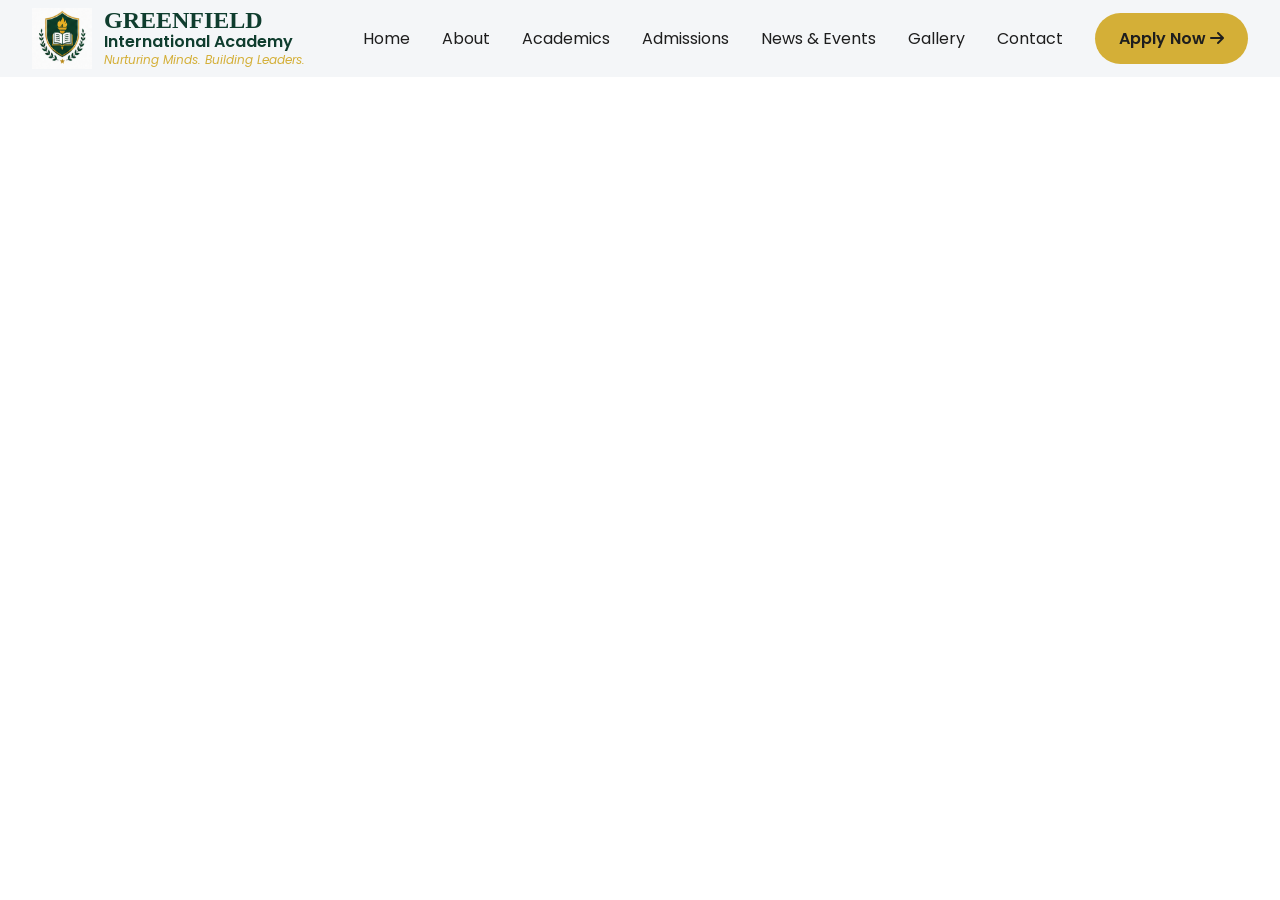
==== about.html @ 5a7e2fc7 "created reusable header" ====
<!DOCTYPE html>
<html lang="en">
<head>
    <meta charset="UTF-8">
    <meta name="viewport" content="width=device-width, initial-scale=1.0">

    <!--FONT LINK-->

    <link rel="preconnect" href="https://fonts.googleapis.com">
    <link rel="preconnect" href="https://fonts.gstatic.com" crossorigin>
    <link href="https://fonts.googleapis.com/css2?family=Playfair:ital,opsz,wght@0,5..1200,300..900;1,5..1200,300..900&display=swap" rel="stylesheet">

    <link rel="preconnect" href="https://fonts.googleapis.com">
    <link rel="preconnect" href="https://fonts.gstatic.com" crossorigin>
    <link href="https://fonts.googleapis.com/css2?family=Poppins:ital,wght@0,100;0,200;0,300;0,400;0,500;0,600;0,700;0,800;0,900;1,100;1,200;1,300;1,400;1,500;1,600;1,700;1,800;1,900&display=swap" rel="stylesheet">

    <!--ICONS LINK-->
    <link rel="stylesheet" href="https://cdnjs.cloudflare.com/ajax/libs/font-awesome/6.7.2/css/all.min.css">

    <!--PAGE LINKS-->
    <link rel="stylesheet" href="/css/style.css">

    <link rel="stylesheet" href="/css/header.css">

    <link rel="stylesheet" href="/css/hero.css">
    
    <link rel="stylesheet" href="/css/values.css">

    <link rel="stylesheet" href="/css/about.css">

    <link rel="stylesheet" href="/css/choose.css">

    <link rel="stylesheet" href="/css/academic.css">

    <link rel="stylesheet" href="/css/news.css">

    <link rel="stylesheet" href="/css/admission.css">

    <link rel="stylesheet" href="/css/footer.css">

    <link rel="stylesheet" href="/css/responsive.css">

    

    <!-- FAVICON LINK -->

    <link rel="shortcut icon" href="/assets/logos/school-logo.png" type="image/x-icon">

    <title>About | Greenfield Academy</title>
</head>
<body>
    <div class="header-container"></div>


    <script type="module" src="/js/ui.js"></script>
</body>
</html>
---- css/style.css ----
*{
    margin: 0;
    padding: 0;
    box-sizing: border-box;
}

:root {
    /* Brand Colors */
    --primary-color: #0F3D2E;
    --accent-color: #D4AF37;
    --accent-hover: #B8902F;

    /* Text Colors */
    --text-color: #1E1E1E;
    --text-secondary: #6B7280;

    /* Backgrounds */
    --background-color: #FFFFFF;
    --light-background: #F4F6F8;

    /* Typography */
    --font-heading: "Playfair Display", serif;
    --font-body: "Poppins", sans-serif;

    /* Layout */
    --container-width: 1200px;

    /* Spacing */
    --section-padding: 5rem;
}

body{
    font-family: var(--font-body);
    background-color:var(--background-color);
    color:var(--text-color);
    overflow-x: hidden;
}

.container {
    width: min(92%, 1200px);
    margin-inline: auto;
}

.container-wide {
    width: min(95%, 1400px);
    margin-inline: auto;
}

.container-narrow {
    width: min(90%, 900px);
    margin-inline: auto;
}

ul{
    list-style:none;
}

a{
    text-decoration:none;
    color:inherit;
}

img{
    display:block;
    max-width:100%;
}

.overlay{
    opacity: 1;
    transition: .3s;
    visibility: none;
}

.cta-btn{
    background-color: var(--accent-color);
    border: none;
    border-radius: 999px;
    padding: .8rem 1.5rem;
    font-size: 1rem;
    font-weight: 600;
    align-self: center;
    display: inline-block;
    cursor: pointer;
}

.cta-btn:hover{
    background-color: var(--accent-hover);
}

.cta-btn:active{
    transform: scale(.95);
}
---- css/header.css ----
header{
    position: sticky;
    top: 0;
    z-index: 300;
    background-color: var(--light-background);
}

.header-container{
    position: sticky;
    top: 0;
    z-index: 300;
}

.header{
    display: flex;
    align-items: center;
    color: var(--text-color);
    padding: .5rem 0;
}

.branding-container{
    display: flex;
    flex-grow: 1;
    gap: clamp(.5rem, 4vw, .75rem);

}

.brand-name{
    font-family: var(--font-heading);
    font-size: clamp(1.2rem, 4vw, 1.5rem);
    font-weight: 700;
    line-height: 1;
    color: var(--primary-color)
    
}

.academy-text{
    font-family: var(--font-body);
    font-size: clamp(.95rem, 2vw, 1rem);
    font-weight: 600;
    line-height: 1.2;
    color: var(--primary-color)
}

.motto{
    font-size: clamp(.65rem, 2vw, .75rem);
    font-weight: 400;
    font-style: italic;
    color: var(--accent-color)
}

.logo{
    width: 60px;
    height: auto;
}

.hamburger-menu{
    display: flex;
    gap: 2rem;
    align-items: center;
}

.nav-items{
    display: flex;
    flex-grow: 1;
    gap: 2rem;

    li{
        text-align: center;
        font-size: 1rem;
    }

    li a{
        position: relative;
        border: none;
        transition: .3s ease;
    }

    li a::after{
        content: '';
        position: absolute;
        left: 0;
        bottom: -5px;
        width: 100%;
        height: 3px;
        background-color: var(--accent-color);
        transform: scaleX(0);
        transform-origin: left;
        transition: .3s ease;

    }

    li a:hover{
        font-weight: 700;
    }

    li a:hover::after{
        transform: scaleX(1);
        
    }

}


.action-container{
    flex-grow: 1;
    display: flex;
    justify-content: flex-end;
}

.hamburger{
    display: none;
}
---- css/hero.css ----
.hero{
    background: linear-gradient(to right, rgba(0,0,0,.65) 0%,rgba(0, 0, 0, 0) 60% ),
 url(/assets/images/ChatGPT\ Image\ Jul\ 31\,\ 2026\,\ 09_29_46\ PM.png);
    background-position: center;
    background-size: cover;
    min-height: calc(100dvh - 5rem);
    display: flex;
    position: relative;
    
}

.badge{
    display: inline-block;
    background-color: var(--primary-color);
    color: white;
    border-radius: 999px;
    padding: .8rem 1.2rem;
    font-weight: 700;
    font-size: clamp(.5rem, 2vw, .8rem);
    margin-bottom: 2rem;
}

.hero-wrapper{
    display: flex;
    align-items: center;
}

.hero-container{
    max-width: 500px;
    width: 100%;
}

.hero-heading{
    font-size: clamp(1.5rem, 4vw, 2.5rem);
    line-height: 1.15;
    font-weight: 800;
    color: var(--accent-color)
}

.supporting-text{
    font-size: clamp(1rem, 4vw, 1.2rem);
    color: white;
}

.hero-btn-container{
    min-height: 100px;
    display: flex;
    justify-content: flex-start;
    align-items: center;
    margin-top: 2rem;
    gap: clamp(2rem, 4vw, 4rem);
    
}
---- css/values.css ----
.core-values{
    background: #f8f9fa;
}

.values-container{
  display: flex;
  flex-direction: column;
  padding-block: 4rem;
}

.core-values-text-wrapper{
  display: flex;
  flex-direction: column;
  align-items: center;
  text-align: center;
  
  
}

.core-values-heading{
    font-size: clamp(.8rem, 4vw, 2rem)
}

.core-values-text{
    font-size: clamp(.5rem, 4vw, 1rem)
}

.value-grid{
  display: grid;
  grid-template-columns: repeat(auto-fill, minmax(280px, 1fr));
  gap: 2rem;
}

.card{
  display: flex;
  flex-direction: column;
  align-items: center;
  font-size: 1rem;
  padding: 2rem 0;
  gap: .8rem;

  h3{
    color: var(--primary-color);
  }

  p{
    text-align: center;
  }
}

.core-icon{
    color: var(--primary-color);
    font-size: 2rem;
}
---- css/about.css ----
.about-section{
    padding-block: 4rem;
}

.about-wrapper{
    display: grid;
    grid-template-columns: repeat(auto-fit, minmax(300px, 1fr));
    gap: 2rem;
}

.school-building-img{
    border-radius: 1rem;
}

.about-content{
    display: flex;
    flex-direction: column;
    gap: 1rem;

    h1{
        font-size: clamp(1.2rem, 2vw, 1.5rem);
    }

    h2{
        font-size: clamp(1rem, 2vw, 1.2rem);
    }

    p{
        font-size: clamp(.95rem, 2vw,  1rem)
    }
}


.school-features{

    font-size: clamp(.5rem, 4vw,  1rem);
    display: flex;
    flex-direction: column;
    gap: 1rem;

    li{
        display: list-item;

    }

    li::before{
            content: '\f00c';
            font-family: "Font Awesome 6 Free";
            font-weight: 900;
            margin-right: .5rem;
            color: var(--accent-color);
        }

    
}


.about-footer{
    display: flex;
    justify-content: center;
    margin-top: 1rem;
}
---- css/choose.css ----
.why-choose-section{
    padding-block: 4rem;
    background:#f8faf8;
}

.choose-section-wrapper{
    display: flex;
    flex-direction: column;
    align-items: center;
    gap: 1rem;
}

.choose-section-heading{
    display: flex;
    flex-direction: column;
    align-items: center;

    h2{
        font-size: clamp(1.5rem, 3vw, 2.5rem);
    }

    p{
        font-size: clamp(.9rem, 3vw, 1.5rem);
    }


}

.choose-section-content{
    display: grid;
    grid-template-columns: repeat(auto-fit, minmax(300px, 1fr));
}


.student-img-container{
    display: flex;
    align-items: center;
    justify-content: center;
}

.lab-img{
    border-radius: 1rem;
}

.features-list-container{
    display: flex;
    flex-direction: column;
    gap: 1rem;
}

.features{
    border-bottom: 1px solid #e5e5e5;
    padding-block: 1.5rem;
    display: flex;
    align-items: center;
    gap: 1rem;

    i{
        font-size: 2rem;
    }

}

.feature-content{
    display: flex;
    flex-direction: column;
    gap: 1rem;
}
---- css/academic.css ----
.academic-section{
    padding-block: 4rem;
}

.academic-wrapper{
    display: flex;
    flex-direction: column;
    gap: 2rem;
    align-items: center;
}

.academic-heading{
    display: flex;
    flex-direction: column;
    align-items: center;
    gap: .75rem;
}

.horizontal-card{
    display: flex;
    border: 1px solid var(--primary-color);
    border-radius: 1rem;
    box-shadow: 0 12px 30px rgba(15, 93, 58, 0.123);
    transition: .3s ease-in-out
}

.horizontal-card:nth-child(odd) .horizontal-card-text{
    order: 2
}

.horizontal-card:nth-child(odd) .horizontal-card-img{
    order: 1
}

.horizontal-card:hover{
    transform: translateY(-5px);

    box-shadow:0 18px 40px rgba(0, 0, 0, 0.205);
}

.horizontal-card-text{

    padding: 1rem;
    display: flex;
    flex-direction: column;
    gap: 1rem;


    h3{
        font-size: clamp(1.2rem, 3vw, 2rem)
    }

    p{
        font-size: clamp(.85rem, 2vw, 1.2rem);
    }
}


.horizontal-card-img{
    min-height:320px;
}

.academic-img{
    width:100%;
    height:100%;
    object-fit:cover;
    border-radius: 1rem;
}

.academic-content{
    display: flex;
    flex-direction: column;
    gap: 2rem;
}
---- css/news.css ----
.news-section{
    padding-block: 4rem;
}

.news-wrapper{
    display: flex;
    flex-direction: column;
    gap: 2.5rem;

    footer{
        display: flex;
        justify-content: center;
    }

    footer i{
        transition:.3s ease-in-out;
    }

    footer:hover i{
        transform:translateX(5px);
    }
}

.news-content{
    display: grid;
    grid-template-columns: repeat(auto-fit, minmax(300px, 1fr));
    gap: 1rem;
}

.news-card{
    display: flex;
    flex-direction: column;
    gap: 1.5rem;
    
}

.news-card-content{

    display: flex;
    flex-direction: column;
    flex: 1;
    gap: .8rem;
    color: var(--primary-color);

    
    footer{
        padding: 0 1rem;
    }
}


.news-body{

    padding: 0 1rem;
    color: var(--primary-color);
    display: flex;
    flex-direction: column;
    gap: .8rem;
    flex: 1;

    h3{
        font-size: 1rem;
        font-family: var(--font-heading);
    }

    hr{
        width: 3rem;
        border-color: var(--accent-color);
        outline: none;
    }

    p{
        font-size: .85rem;
    }

}

.event{
    font-size: .75rem;
    font-weight: 600;
    letter-spacing: .08em;
    text-transform: uppercase;
}

.news-img-container{

    position: relative;
    aspect-ratio: 16/10;
    overflow: hidden;
    border-radius: 1;

    img{
        width:100%;
        height:100%;
        object-fit:cover;
        border-radius: 1rem;
        transition: .4s ease-in-out;
    }

    img:hover{
        transform: scale(1.05)
    }
}


.date{
    background-color: var(--primary-color);
    position: absolute;
    bottom: .75rem;
    left: .5rem;
    color: white;
    border-radius: 10px;
    padding: 0.5rem 0;
    max-width: 60px;
    width: 100%;
    display: flex;
    flex-direction: column;
    align-items: center;
    border: 1.5px solid var(--accent-color);

    h5{
        font-size: 1.5rem;
        font-family: var(--font-heading);
        font-weight: 900;
    }

    p{
        font-size: .8rem;
        font-weight: 400;
    }

}

.news-heading{
    display: flex;
    flex-direction: column;
    align-items: center;
    gap: 1rem;

    p{
        max-width: 600px;
        text-align: center;
    }
}

.card-btn{
    display: inline-flex;
    align-items: center;
    gap: .4rem;
    transition: .3s ease-in-out;
}

.card-btn i{
    transition:.3s;
}

.news-card:hover .card-btn i{
    transform:translateX(5px);
}
---- css/admission.css ----
.admission-section{
    padding-block: 4rem;
    background: linear-gradient(
90deg,
rgba(15,93,58,.92) 0%,
rgba(15,93,58,.75) 40%,
rgba(15,93,58,.2) 70%,
rgba(15,93,58,0) 100%
), url(/assets/images/admission-background-image.png);
    background-position: center;
    background-size: cover;
    min-height: 75vh;
    display: flex;
    align-items: center;

}


.admission-main{

    display: flex;
    flex-direction: column;
    gap: 1rem;
    color: white;

    h1{
        font-size: clamp(2rem, 4vw, 4rem);
        max-width:12ch;
    }

    h2{
        font-size: clamp(1rem, 2vw, 1.3rem);
    }

    h3{
        color: var(--accent-color);

        i{
            color: var(--accent-color);
        }
    }

    p{
        font-size: clamp(.8rem, 2vw, 1rem);
        line-height:1.7;
    }

}

.admission-line{
    width: 220px;
    border: 1px solid var(--accent-color);
}

.title-line{
    width: 50px;
    border: 1px solid var(--accent-color);
}

.admission-content{
    display: flex;
    flex-direction: column;
    max-width: 580px;
    width: 100%;
    gap: 2rem;
}

.admission-footer{
    display: flex;
    gap: 1rem;
}

.admission-cta-btn{
    background-color: var(--accent-color);
    padding: 1rem clamp(.8rem, 2vw, 2rem);
    border: 1px solid var(--accent-color);
    font-weight: 800;
    transition: .3s ease-in-out;
}

.admission-cta-btn:hover{
    background-color: var(--accent-hover);
}

.admission-cta-btn:active{
    transform: scale(.9) translateY(2px);
}

.clear{
    background:rgba(255,255,255,.08);
backdrop-filter:blur(4px);
    color: white;
}
---- css/footer.css ----
.footer-grid{
    display: grid;
    grid-template-columns: repeat(auto-fit, minmax(250px, 1fr));
    gap: 3rem;

    img{
        width: 60px;
    }

    h3{
    
        color:var(--accent-color);
    }

    ul{
    display:flex;
    flex-direction:column;
    gap:1rem;
    }

}

.footer-grid a{
    display: inline-block;
    transition:.3s;

}

.footer-grid a:hover{

    color:var(--accent-color);

    padding-left:.4rem;

}

.brand-logo-footer{
    display: flex;
    align-items: center;
    gap: 1rem;

    div{
        p{
            font-size: .8rem;
        }
    }
}

.footer-contact li{
    display:flex;
    align-items:flex-start;
    gap:.8rem;
}

.home-footer{
    padding-block: 7rem;
    background:#083b2a;

    color:white;
}

.footer-wrapper{
    display: flex;
    flex-direction: column;
    gap: 2rem;
}

.socials{
    display: flex;
    justify-content: center;
    
}

.socials a{
    color:white;
    transition:.3s;
}

.socials a:hover{

    transform:translateY(-4px);

    color:var(--accent-color);

}

.socials-container{
    display: flex;
    justify-content: center;
    font-size: 1.5rem;
    gap: 2rem;
    flex-wrap: wrap;
}

.copyright{
    border-top: 1px solid (255,255,255,.15);
    padding: 2rem;
}
---- css/responsive.css ----
/* ==================
         TABLET
 ========================*/


 @media (max-width: 1243px){


    .hamburger{
    background: none;
    border: none;
    padding: 1rem;
    display: flex;
    flex-direction: column;
    gap: .5rem;
    cursor: pointer;
    position: fixed;
    right: 10px;
    top: 5px;
    z-index: 400;
    

        span{
            width: 30px;
            height: 3px;
            background-color: black;
            border-radius: 999px;
            transition: transform .3s ease-in-out, opacity .3s ease-in-out;
            
        }

    }

    .hamburger.active .second {
        opacity: 0;
    }

    .hamburger.active .first {
        transform: translateY(11px) rotate(45deg) ;
    }
    .hamburger.active .third {
        transform: translateY(-11px) rotate(-45deg) ;
    }



    .hamburger-menu{
        background-color: var(--light-background);
        display: flex;
        flex-direction: column;
        align-items: center;
        position: fixed;
        top: 4rem;
        right: 0;
        min-width: 200px;
        min-height: calc(100dvh - 4rem);
        padding-block: 3rem;
        transform: translateX(20rem);
        transition: .3s ease-in-out;
    }

    .hamburger-menu.active{
        transform: translateX(0);
    }

    .nav-items{
        display: flex;
        flex-direction: column;
    }


    .overlay.active{
    opacity: 1;
    visibility: visible;
    position: fixed;
    background-color: rgba(0, 0, 0, 0.507);
    inset: 0;
    z-index: 100;
    
    }

    body.active{
        overflow-y: hidden;
    }

    

 }
 


 /* ==================
         MOBILE
 ========================*/

 @media (max-width: 767px){
 
    .logo{
        width: 50px;
    }

    .hamburger{
        right: 20px;
    }
    
    /*=================
       HERO SECTION
    ====================*/
    
    .hero{
      background: linear-gradient(to right, rgba(0,0,0,.6),rgba(0, 0, 0, .6)),
 url(/assets/images/ChatGPT\ Image\ Jul\ 31\,\ 2026\,\ 09_29_46\ PM.png);
      background-position: center;
      background-size: cover;
    }

    
    
    
    
 }


  @media (max-width: 600px){

    .horizontal-card{
        display: grid;
        grid-template-columns: 1fr;
    }

    .horizontal-card:nth-child(even) .horizontal-card-text{
        order: 2
    }

    .horizontal-card:nth-child(even) .horizontal-card-img{
        order: 1
    }
        
  }
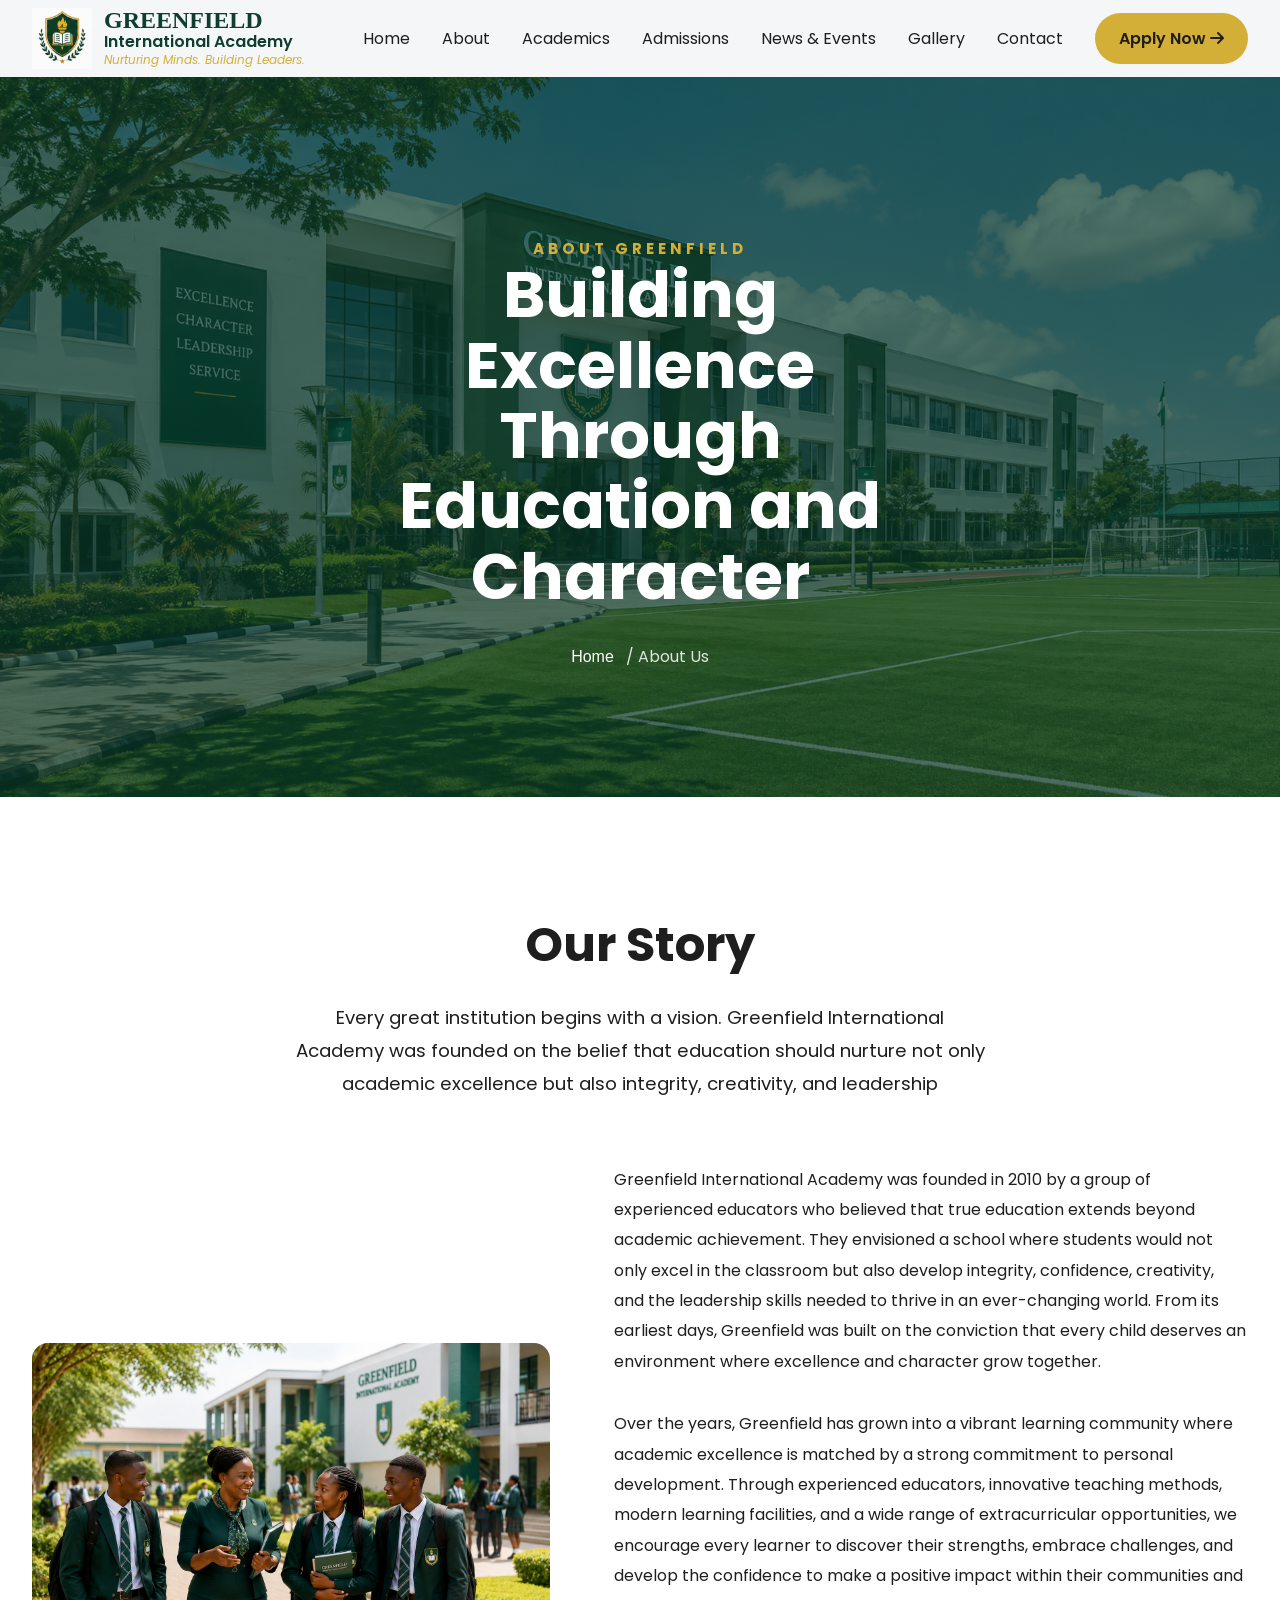
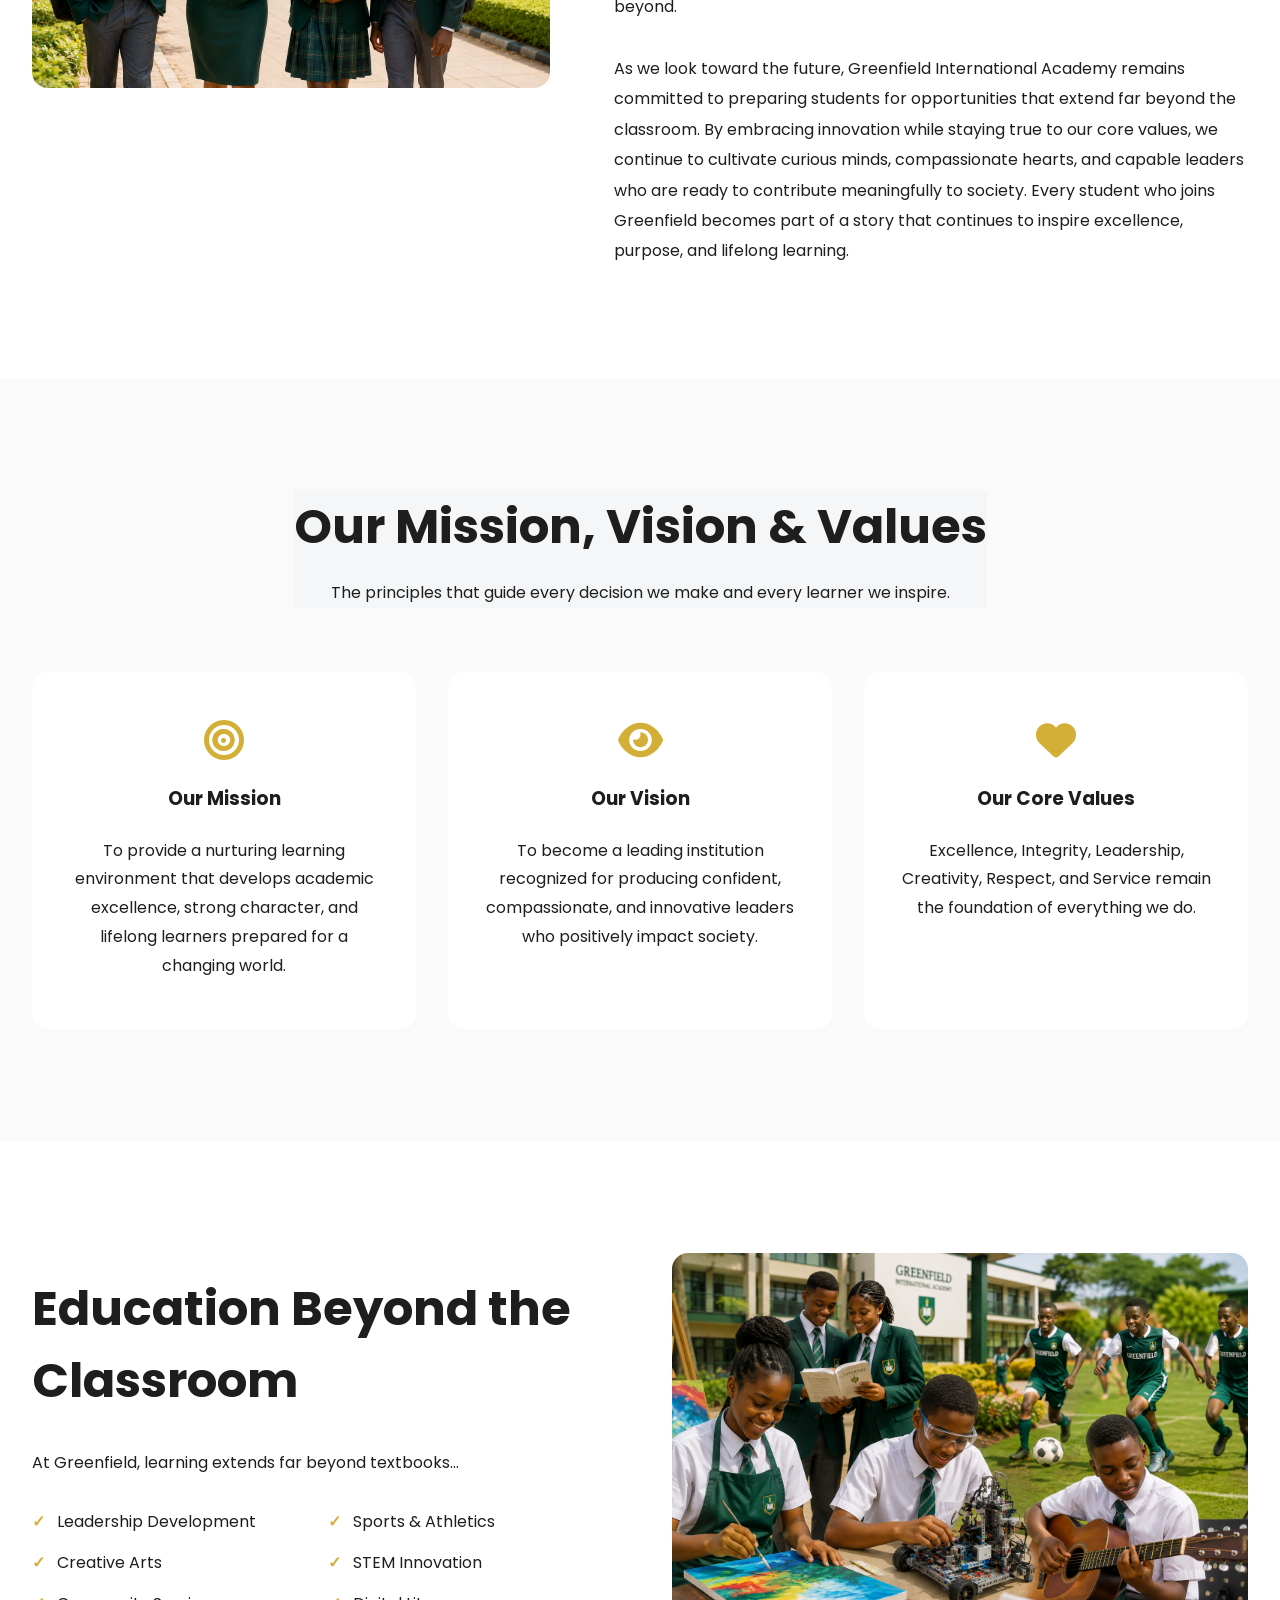
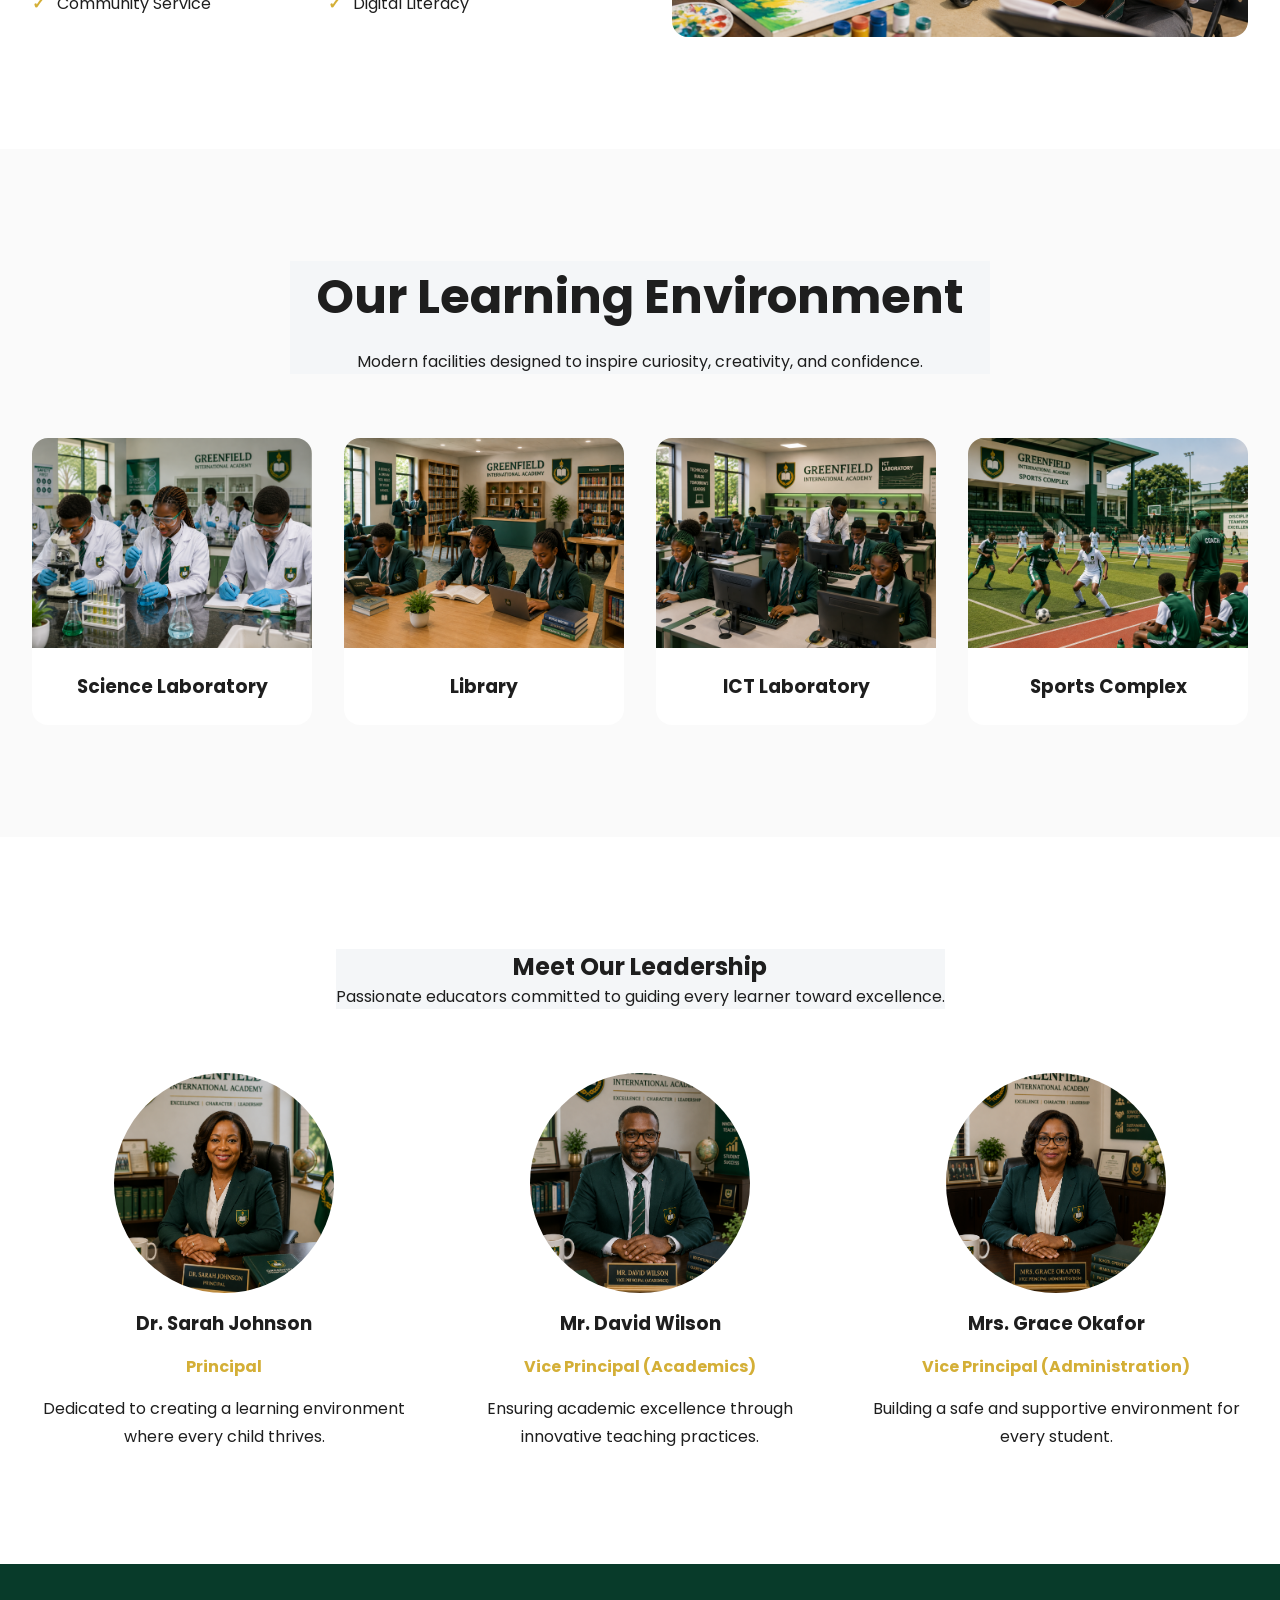
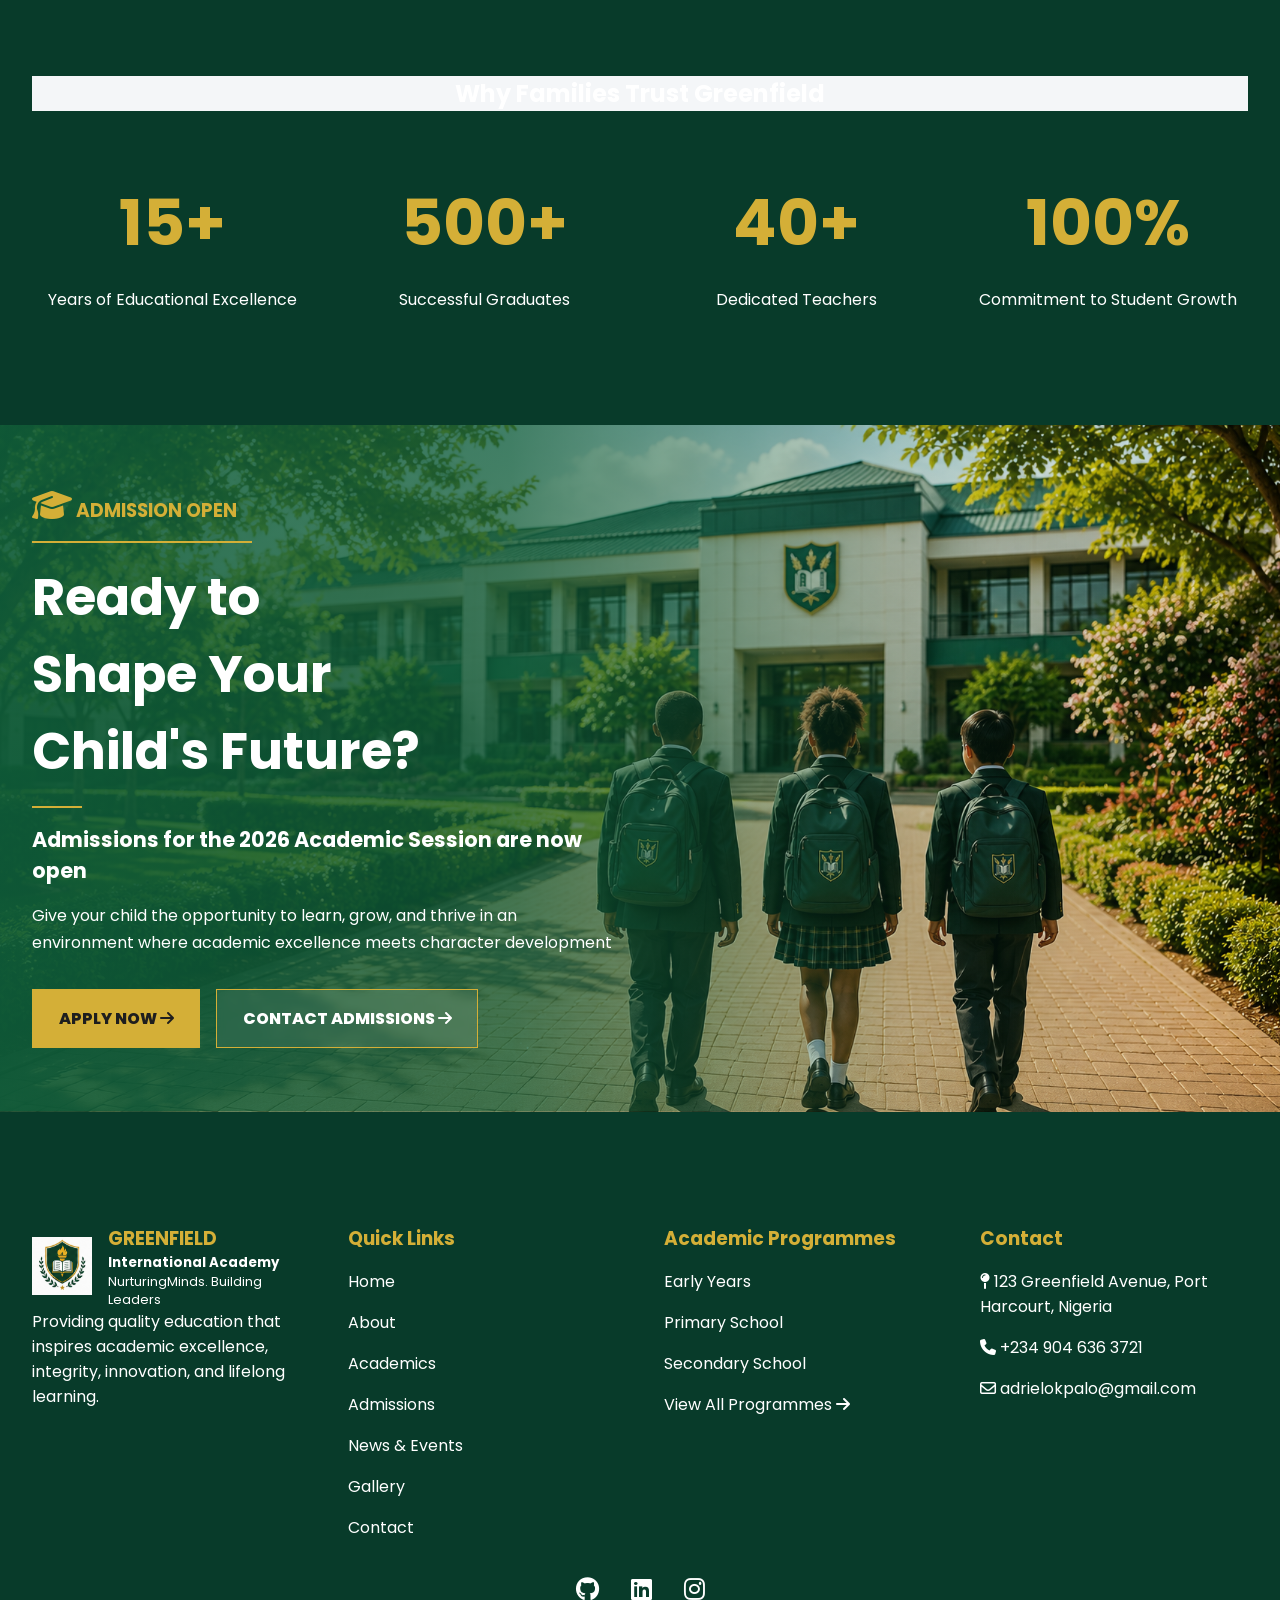
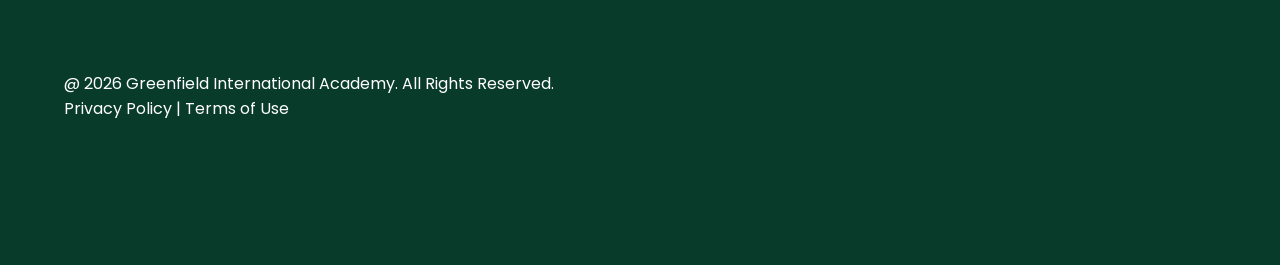
==== commit d8a2dc59: "completed the about page" ====
--- a/about.html
+++ b/about.html
@@ -51,6 +51,471 @@
 <body>
     <div class="header-container"></div>
 
+    <main>
+
+        <section class="page-title">
+
+            <div class="container-narrow">
+
+                <div class="page-title-content">
+
+                    <h2>
+                        ABOUT GREENFIELD
+                    </h2>
+
+                    <h1>
+                        Building Excellence Through Education and Character
+                    </h1>
+
+                    <div class="home-about">
+
+                        <a href="index.html">
+                            Home
+                        </a>
+
+                        <p>/ About Us</p>
+
+                    </div>
+                    
+                </div>
+
+            </div>
+
+
+        </section>
+
+        <section class="our-story-section">
+
+            <div class="container-wide">
+
+                <article class="about-story-wrapper">
+
+                    <section class="about-story-header">
+
+                        <h2>Our Story</h2>
+
+                        <p>
+                            Every great institution begins with a vision. Greenfield International Academy was founded on the belief that education should nurture not only academic excellence but also integrity, creativity, and leadership
+                        </p>
+
+                    </section>
+
+                    <section class="about-story-body">
+
+                        <article class="our-story-img-container">
+
+                            <img src="/assets/images/our-story-section.png" alt="students-walking-and-talking-with-their-teacher">
+
+                        </article>
+                        
+
+                        <article class="our-story-text-container">
+
+                            <p>
+                                Greenfield International Academy was founded in 2010 by a group of experienced educators who believed that true education extends beyond academic achievement. They envisioned a school where students would not only excel in the classroom but also develop integrity, confidence, creativity, and the leadership skills needed to thrive in an ever-changing world. From its earliest days, Greenfield was built on the conviction that every child deserves an environment where excellence and character grow together.
+                            </p>
+
+                            <p>
+                                Over the years, Greenfield has grown into a vibrant learning community where academic excellence is matched by a strong commitment to personal development. Through experienced educators, innovative teaching methods, modern learning facilities, and a wide range of extracurricular opportunities, we encourage every learner to discover their strengths, embrace challenges, and develop the confidence to make a positive impact within their communities and beyond.
+                            </p>
+
+                            <p>
+                                As we look toward the future, Greenfield International Academy remains committed to preparing students for opportunities that extend far beyond the classroom. By embracing innovation while staying true to our core values, we continue to cultivate curious minds, compassionate hearts, and capable leaders who are ready to contribute meaningfully to society. Every student who joins Greenfield becomes part of a story that continues to inspire excellence, purpose, and lifelong learning.
+                            </p>
+
+                        </article>
+
+                    </section>
+
+
+
+                </article>
+
+            </div>
+
+        </section>
+
+        <section class="mission-section">
+
+            <div class="container-wide">
+
+                <article class="mission-wrapper">
+
+                    <header class="mission-header">
+
+                        <h2>
+                            Our Mission, Vision & Values
+                        </h2>
+
+                        <p>
+                            The principles that guide every decision we make and every learner we inspire.
+                        </p>
+
+                    </header>
+
+                    <div class="mission-grid">
+
+                        <article class="mission-card">
+
+                            <i class="fa-solid fa-bullseye"></i>
+
+                            <h3>
+                                Our Mission
+                            </h3>
+
+                            <p>
+                                To provide a nurturing learning environment that develops academic excellence, strong character, and lifelong learners prepared for a changing world.
+                            </p>
+
+                        </article>
+
+                        <article class="mission-card">
+
+                            <i class="fa-solid fa-eye"></i>
+
+                            <h3>
+                                Our Vision
+                            </h3>
+
+                            <p>
+                                To become a leading institution recognized for producing confident, compassionate, and innovative leaders who positively impact society.
+                            </p>
+
+                        </article>
+
+                        <article class="mission-card">
+
+                            <i class="fa-solid fa-heart"></i>
+
+                            <h3>
+                                Our Core Values
+                            </h3>
+
+                            <p>
+                                Excellence, Integrity, Leadership, Creativity, Respect, and Service remain the foundation of everything we do.
+                            </p>
+
+                        </article>
+
+                    </div>
+
+                </article>
+
+            </div>
+
+        </section>
+
+        <section class="education-section">
+
+            <div class="container-wide">
+
+                <article class="education-wrapper">
+
+                    <div class="education-content">
+
+                        <h2>
+                            Education Beyond the Classroom
+                        </h2>
+
+                        <p>
+                            At Greenfield, learning extends far beyond textbooks...
+                        </p>
+
+                        <ul>
+
+                            <li>Leadership Development</li>
+
+                            <li>Sports & Athletics</li>
+
+                            <li>Creative Arts</li>
+
+                            <li>STEM Innovation</li>
+
+                            <li>Community Service</li>
+
+                            <li>Digital Literacy</li>
+
+                        </ul>
+
+                    </div>
+
+                    <div class="education-image">
+
+                        <img src="/assets/images/education-beyond-classroom.png"
+                            alt="students participating in extracurricular activities">
+
+                    </div>
+
+                </article>
+
+            </div>
+
+        </section>
+
+        <section class="facilities-section">
+
+            <div class="container-wide">
+
+                <header class="facilities-header">
+
+                    <h2>
+                        Our Learning Environment
+                    </h2>
+
+                    <p>
+                        Modern facilities designed to inspire curiosity, creativity, and confidence.
+                    </p>
+
+                </header>
+
+                <div class="facilities-grid">
+
+                    <article>
+
+                        <img src="/assets/images/science-lab.png" alt="Science laboratory">
+
+                        <h3>Science Laboratory</h3>
+
+                    </article>
+
+                    <article>
+
+                        <img src="/assets/images/library.png" alt="Library">
+
+                        <h3>Library</h3>
+
+                    </article>
+
+                    <article>
+
+                        <img src="/assets/images/ict-lab.png" alt="ICT Laboratory">
+
+                        <h3>ICT Laboratory</h3>
+
+                    </article>
+
+                    <article>
+
+                        <img src="/assets/images/sports.png" alt="Sports Complex">
+
+                        <h3>Sports Complex</h3>
+
+                    </article>
+
+                </div>
+
+            </div>
+
+        </section>
+
+        <section class="leadership-section">
+
+            <div class="container-wide">
+
+                <article class="leadership-wrapper">
+
+                    <header>
+
+                        <h2>
+                            Meet Our Leadership
+                        </h2>
+
+                        <p>
+                            Passionate educators committed to guiding every learner toward excellence.
+                        </p>
+
+                    </header>
+
+                    <div class="leadership-grid">
+
+                        <article class="leader-card">
+
+                            <img src="/assets/images/principal.png"
+                                alt="School Principal">
+
+                            <h3>
+                                Dr. Sarah Johnson
+                            </h3>
+
+                            <h4>
+                                Principal
+                            </h4>
+
+                            <p>
+                                Dedicated to creating a learning environment where every child thrives.
+                            </p>
+
+                        </article>
+
+                        <article class="leader-card">
+
+                            <img src="/assets/images/vp-academics.png"
+                                alt="Vice Principal Academics">
+
+                            <h3>
+                                Mr. David Wilson
+                            </h3>
+
+                            <h4>
+                                Vice Principal (Academics)
+                            </h4>
+
+                            <p>
+                                Ensuring academic excellence through innovative teaching practices.
+                            </p>
+
+                        </article>
+
+                        <article class="leader-card">
+
+                            <img src="/assets/images/vp-admin.png"
+                                alt="Vice Principal Administration">
+
+                            <h3>
+                                Mrs. Grace Okafor
+                            </h3>
+
+                            <h4>
+                                Vice Principal (Administration)
+                            </h4>
+
+                            <p>
+                                Building a safe and supportive environment for every student.
+                            </p>
+
+                        </article>
+
+                    </div>
+
+                </article>
+
+            </div>
+
+        </section>
+
+        <section class="trust-section">
+
+            <div class="container-wide">
+
+                <article class="trust-wrapper">
+
+                    <header>
+
+                        <h2>
+                            Why Families Trust Greenfield
+                        </h2>
+
+                    </header>
+
+                    <div class="trust-grid">
+
+                        <article>
+
+                            <h3>15+</h3>
+
+                            <p>Years of Educational Excellence</p>
+
+                        </article>
+
+                        <article>
+
+                            <h3>500+</h3>
+
+                            <p>Successful Graduates</p>
+
+                        </article>
+
+                        <article>
+
+                            <h3>40+</h3>
+
+                            <p>Dedicated Teachers</p>
+
+                        </article>
+
+                        <article>
+
+                            <h3>100%</h3>
+
+                            <p>Commitment to Student Growth</p>
+
+                        </article>
+
+                    </div>
+
+                </article>
+
+            </div>
+
+        </section>
+
+        <section class="admission-section">
+
+
+            <div class="container-wide">
+
+                <div class="admission-wrapper">
+                    
+                    <article class="admission-content">
+                        
+                        <main class="admission-main">
+
+                            <h3>
+
+                                <i class="fa-solid fa-graduation-cap core-icon"></i>
+                                ADMISSION OPEN
+
+                            </h3>
+
+                            <hr class="admission-line">
+
+                            <h1>
+
+                                Ready to Shape Your Child's Future?
+
+                            </h1>
+
+                            <hr class="title-line">
+
+                            <h2>
+                                Admissions for the 2026 Academic Session are now open
+                            </h2>
+
+                            <p>
+                                Give your child the opportunity to learn, grow, and thrive in an environment where academic excellence meets character development
+                            </p>
+
+                        </main>
+
+                        <footer class="admission-footer">
+
+                            <a href="#" class="admission-cta-btn">
+                                APPLY NOW
+                                <i class="fa-solid fa-arrow-right"></i>
+                            </a>
+
+                            <a href="#" class="admission-cta-btn clear">
+                                CONTACT ADMISSIONS
+                                <i class="fa-solid fa-arrow-right"></i>
+                            </a>
+
+                        </footer>
+
+                    </article>
+
+
+                     
+                </div>
+
+            </div>
+
+         </section>
+
+
+    </main>
+
+
+    <footer class="page-footer"></footer>
 
     <script type="module" src="/js/ui.js"></script>
 </body>
--- a/css/about.css
+++ b/css/about.css
@@ -1,3 +1,8 @@
+/* =====================
+    HOME PAGE DESIGN 
+===========================*/
+
+
 .about-section{
     padding-block: 4rem;
 }
@@ -59,4 +64,425 @@
     display: flex;
     justify-content: center;
     margin-top: 1rem;
+}
+
+
+
+/* ====================
+    ABOUT PAGE DESIGN
+   ==================== */
+
+    .page-title{
+        padding-block: 10rem 8rem;
+        background: linear-gradient(
+        rgba(8, 59, 42, .70),
+        rgba(8, 59, 42, .70)
+    ), url("/assets/images/about-hero.png");
+        background-position: center;
+        background-size: cover;
+        position:relative;
+
+        isolation:isolate;
+    }
+
+   .page-title-content{
+    display: flex;
+    flex-direction: column;
+    align-items: center;
+    text-align: center;
+    max-width: 700px;
+    margin-inline: auto;
+    color: white;
+
+        h1{
+
+            font-size:clamp(2.5rem,6vw,4rem);
+
+            line-height:1.1;
+
+            max-width:12ch;
+
+        }
+
+        h2{
+            font-size:.95rem;
+
+            letter-spacing:.25rem;
+
+            text-transform:uppercase;
+
+            color:var(--accent-color);
+        }
+   }
+
+
+   .home-about{
+        display:flex;
+
+        gap:.75rem;
+
+        align-items:center;
+
+        margin-top:2rem;
+
+        p{
+            color:rgba(255,255,255,.85);
+        }
+
+        a{
+
+            color:white;
+
+            font-weight:500;
+
+        }
+
+   }
+
+
+/* ======================
+    OUR STORY SECTION
+============================*/
+
+   .our-story-section{
+    padding-block: 7rem;
+}
+
+.about-story-wrapper{
+    display: flex;
+    flex-direction: column;
+    gap: 4rem;
+}
+
+/* ---------- Header ---------- */
+
+.about-story-header{
+    max-width: 700px;
+    margin-inline: auto;
+    text-align: center;
+
+    display: flex;
+    flex-direction: column;
+    gap: 1.25rem;
+}
+
+.about-story-header h2{
+    font-size: clamp(2rem, 4vw, 3rem);
+}
+
+.about-story-header p{
+    font-size: 1.15rem;
+    line-height: 1.8;
+    color: var(--text-light);
+}
+
+/* ---------- Body ---------- */
+
+.about-story-body{
+    display: grid;
+    grid-template-columns: .9fr 1.1fr;
+    gap: 4rem;
+    align-items: center;
+}
+
+/* ---------- Image ---------- */
+
+.our-story-img-container{
+    overflow: hidden;
+    border-radius: 1rem;
+}
+
+.our-story-img-container img{
+    width: 100%;
+    height: 100%;
+    display: block;
+    object-fit: cover;
+}
+
+/* ---------- Story ---------- */
+
+.our-story-text-container{
+    display: flex;
+    flex-direction: column;
+    gap: 2rem;
+}
+
+.our-story-text-container p{
+    line-height: 1.9;
+    color: var(--text-light);}
+
+
+
+/* =========================================
+   MISSION | VISION | VALUES
+========================================= */
+
+.mission-section{
+    padding-block: 7rem;
+    background: #fafafa;
+}
+
+.mission-wrapper{
+    display: flex;
+    flex-direction: column;
+    gap: 4rem;
+}
+
+.mission-header{
+    max-width: 700px;
+    margin-inline: auto;
+    text-align: center;
+}
+
+.mission-header h2{
+    font-size: clamp(2rem,4vw,3rem);
+    margin-bottom: 1rem;
+}
+
+.mission-header p{
+    line-height: 1.8;
+    color: var(--text-light);
+}
+
+.mission-grid{
+    display:grid;
+    grid-template-columns:repeat(auto-fit,minmax(320px,1fr));
+    gap:2rem;
+}
+
+.mission-card{
+    background:white;
+    padding:3rem 2rem;
+    border-radius:1rem;
+    text-align:center;
+
+    display:flex;
+    flex-direction:column;
+    gap:1.5rem;
+
+    transition:.3s;
+}
+
+.mission-card:hover{
+    transform:translateY(-8px);
+}
+
+.mission-card i{
+    font-size:2.5rem;
+    color:var(--accent-color);
+}
+
+.mission-card p{
+    line-height:1.8;
+}
+
+
+
+
+/* =========================================
+   EDUCATION BEYOND THE CLASSROOM
+========================================= */
+
+.education-section{
+    padding-block:7rem;
+}
+
+.education-wrapper{
+    display:grid;
+    grid-template-columns:1fr 1fr;
+    gap:4rem;
+    align-items:center;
+}
+
+.education-content{
+    display:flex;
+    flex-direction:column;
+    gap:2rem;
+}
+
+.education-content h2{
+    font-size:clamp(2rem,4vw,3rem);
+}
+
+.education-content p{
+    line-height:1.8;
+}
+
+.education-content ul{
+    display:grid;
+    grid-template-columns:repeat(2,minmax(150px,1fr));
+    gap:1rem;
+
+    list-style:none;
+    padding:0;
+}
+
+.education-content li{
+    display:flex;
+    align-items:center;
+    gap:.75rem;
+}
+
+.education-content li::before{
+    content:"✓";
+    color:var(--accent-color);
+    font-weight:bold;
+}
+
+.education-image{
+    overflow:hidden;
+    border-radius:1rem;
+}
+
+.education-image img{
+    width:100%;
+    display:block;
+    object-fit:cover;
+}
+
+
+
+
+/* =========================================
+   FACILITIES
+========================================= */
+
+.facilities-section{
+    padding-block:7rem;
+    background:#fafafa;
+}
+
+.facilities-header{
+    text-align:center;
+    max-width:700px;
+    margin-inline:auto;
+    margin-bottom:4rem;
+}
+
+.facilities-header h2{
+    font-size:clamp(2rem,4vw,3rem);
+    margin-bottom:1rem;
+}
+
+.facilities-grid{
+    display:grid;
+    grid-template-columns:repeat(auto-fit,minmax(260px,1fr));
+    gap:2rem;
+}
+
+.facilities-grid article{
+    background:white;
+    border-radius:1rem;
+    overflow:hidden;
+
+    transition:.3s;
+}
+
+.facilities-grid article:hover{
+    transform:translateY(-8px);
+}
+
+.facilities-grid img{
+    width:100%;
+    aspect-ratio:4/3;
+    object-fit:cover;
+}
+
+.facilities-grid h3{
+    padding:1.5rem;
+    text-align:center;
+}
+
+
+
+/* =========================================
+   LEADERSHIP
+========================================= */
+
+.leadership-section{
+    padding-block:7rem;
+}
+
+.leadership-wrapper{
+    display:flex;
+    flex-direction:column;
+    gap:4rem;
+}
+
+.leadership-wrapper header{
+    text-align:center;
+    max-width:700px;
+    margin-inline:auto;
+}
+
+.leadership-grid{
+    display:grid;
+    grid-template-columns:repeat(auto-fit,minmax(300px,1fr));
+    gap:2rem;
+}
+
+.leader-card{
+    text-align:center;
+
+    display:flex;
+    flex-direction:column;
+    gap:1rem;
+}
+
+.leader-card img{
+    width:220px;
+    aspect-ratio:1;
+    object-fit:cover;
+    border-radius:50%;
+    margin-inline:auto;
+}
+
+.leader-card h4{
+    color:var(--accent-color);
+}
+
+.leader-card p{
+    line-height:1.8;
+}
+
+
+
+/* =========================================
+   TRUST
+========================================= */
+
+.trust-section{
+    padding-block:7rem;
+    background:#083b2a;
+    color:white;
+}
+
+.trust-wrapper{
+    display:flex;
+    flex-direction:column;
+    gap:4rem;
+}
+
+.trust-wrapper header{
+    text-align:center;
+}
+
+.trust-grid{
+    display:grid;
+    grid-template-columns:repeat(auto-fit,minmax(220px,1fr));
+    gap:2rem;
+}
+
+.trust-grid article{
+    text-align:center;
+}
+
+.trust-grid h3{
+    font-size:clamp(3rem,6vw,4rem);
+    color:var(--accent-color);
+}
+
+.trust-grid p{
+    margin-top:1rem;
+    line-height:1.7;
 }
--- a/css/footer.css
+++ b/css/footer.css
@@ -52,7 +52,7 @@
     gap:.8rem;
 }
 
-.home-footer{
+.page-footer{
     padding-block: 7rem;
     background:#083b2a;
 
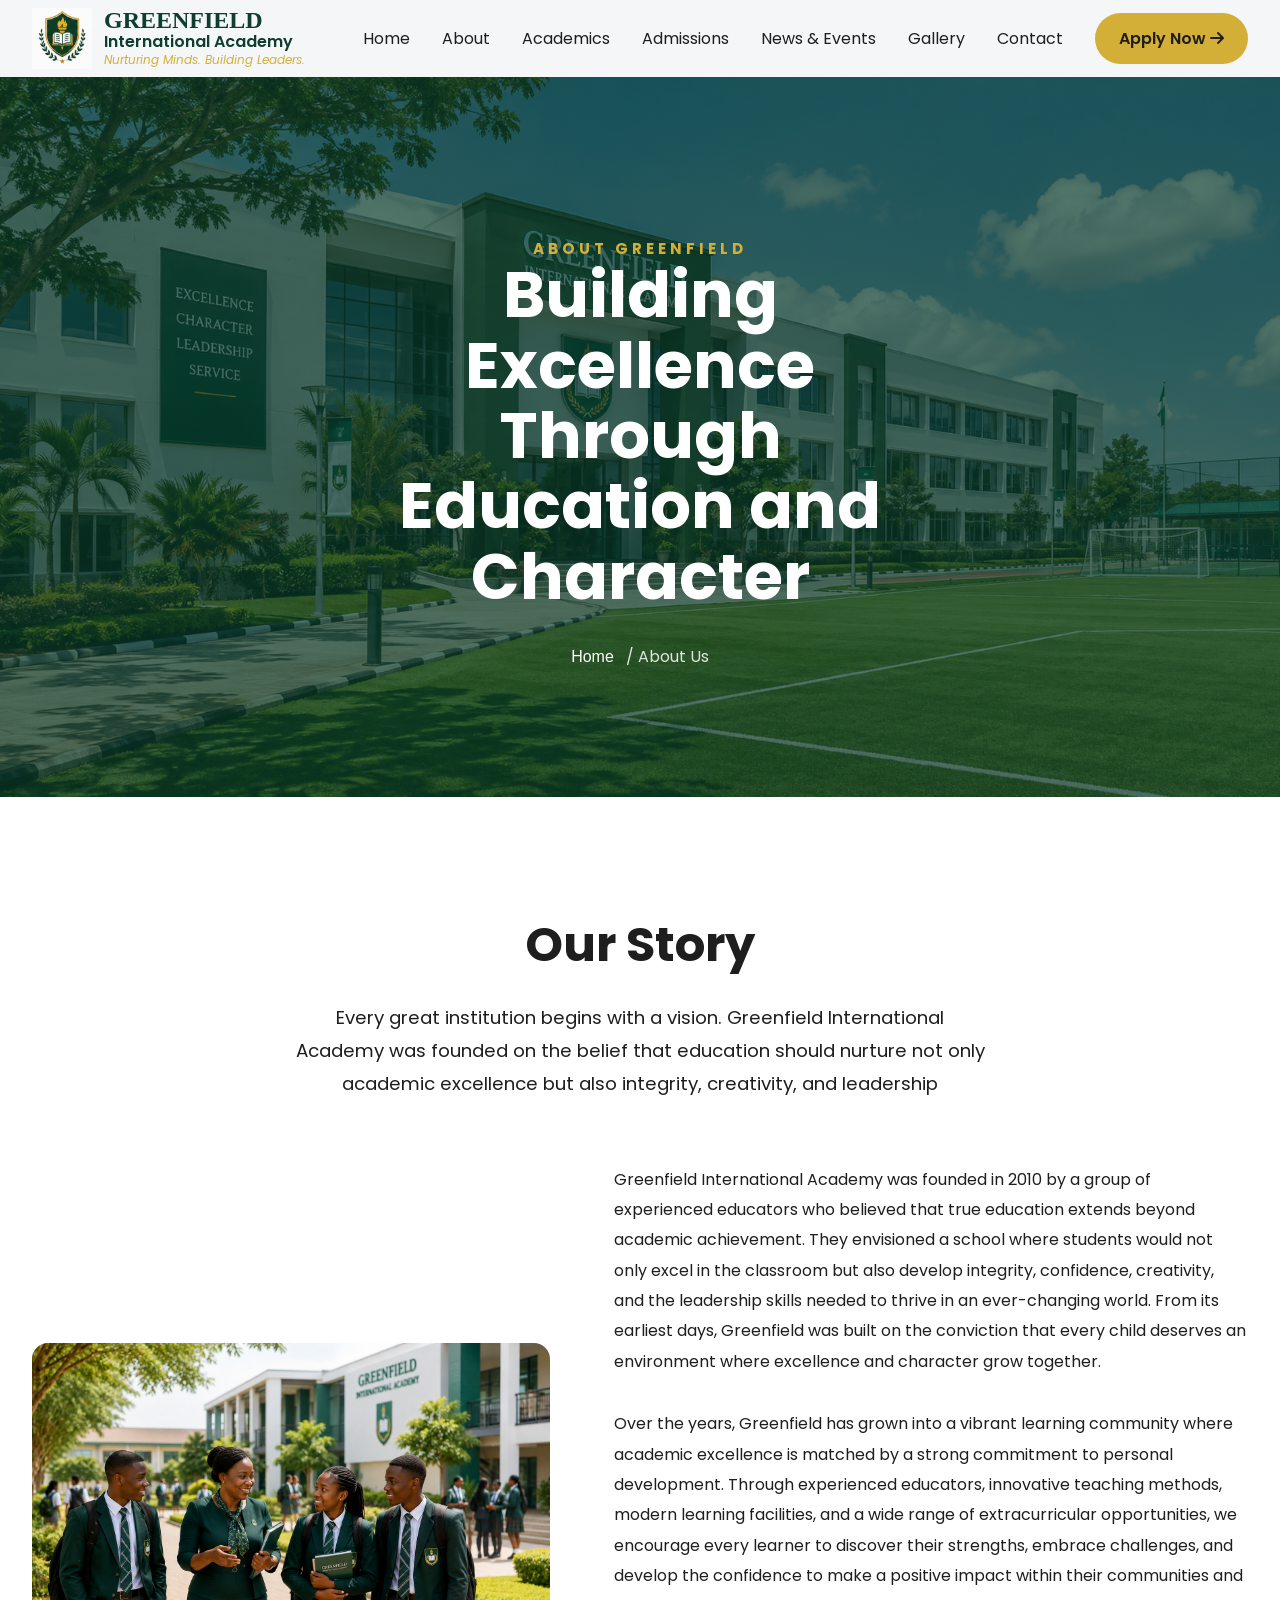
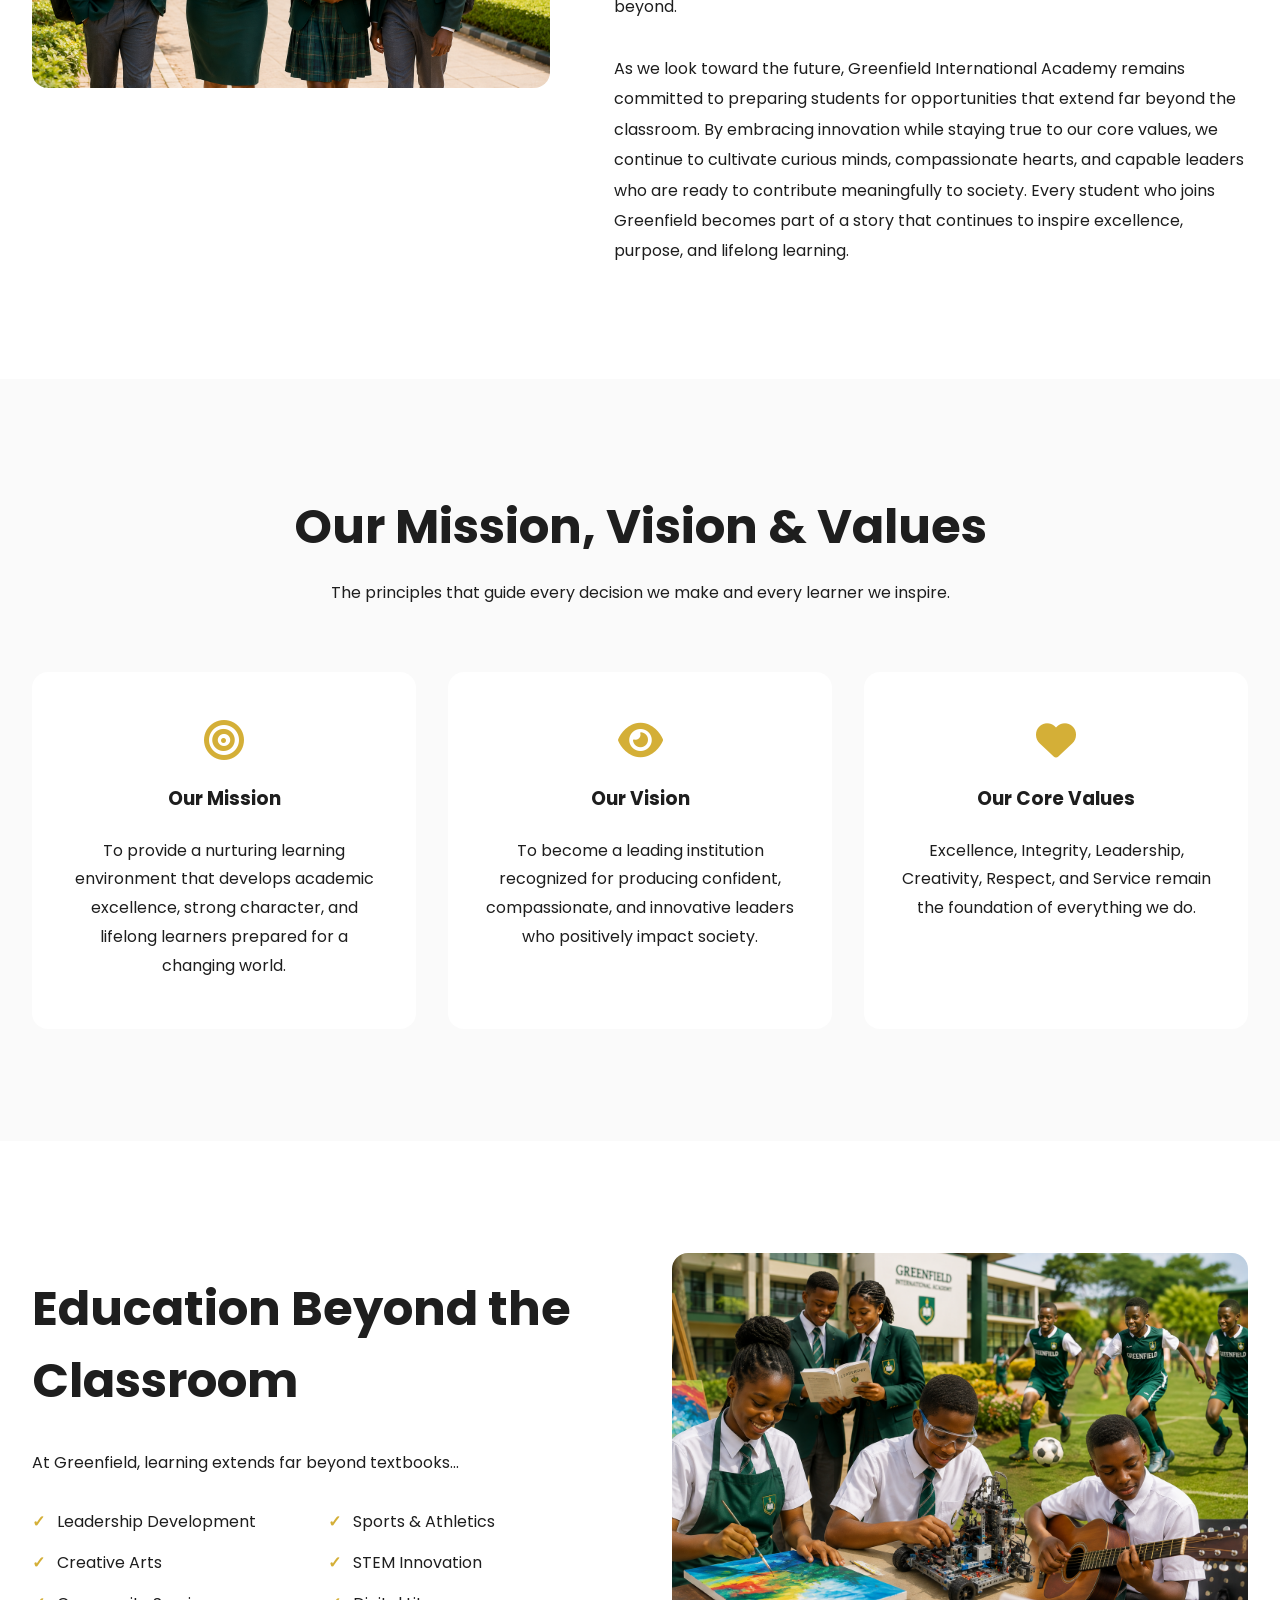
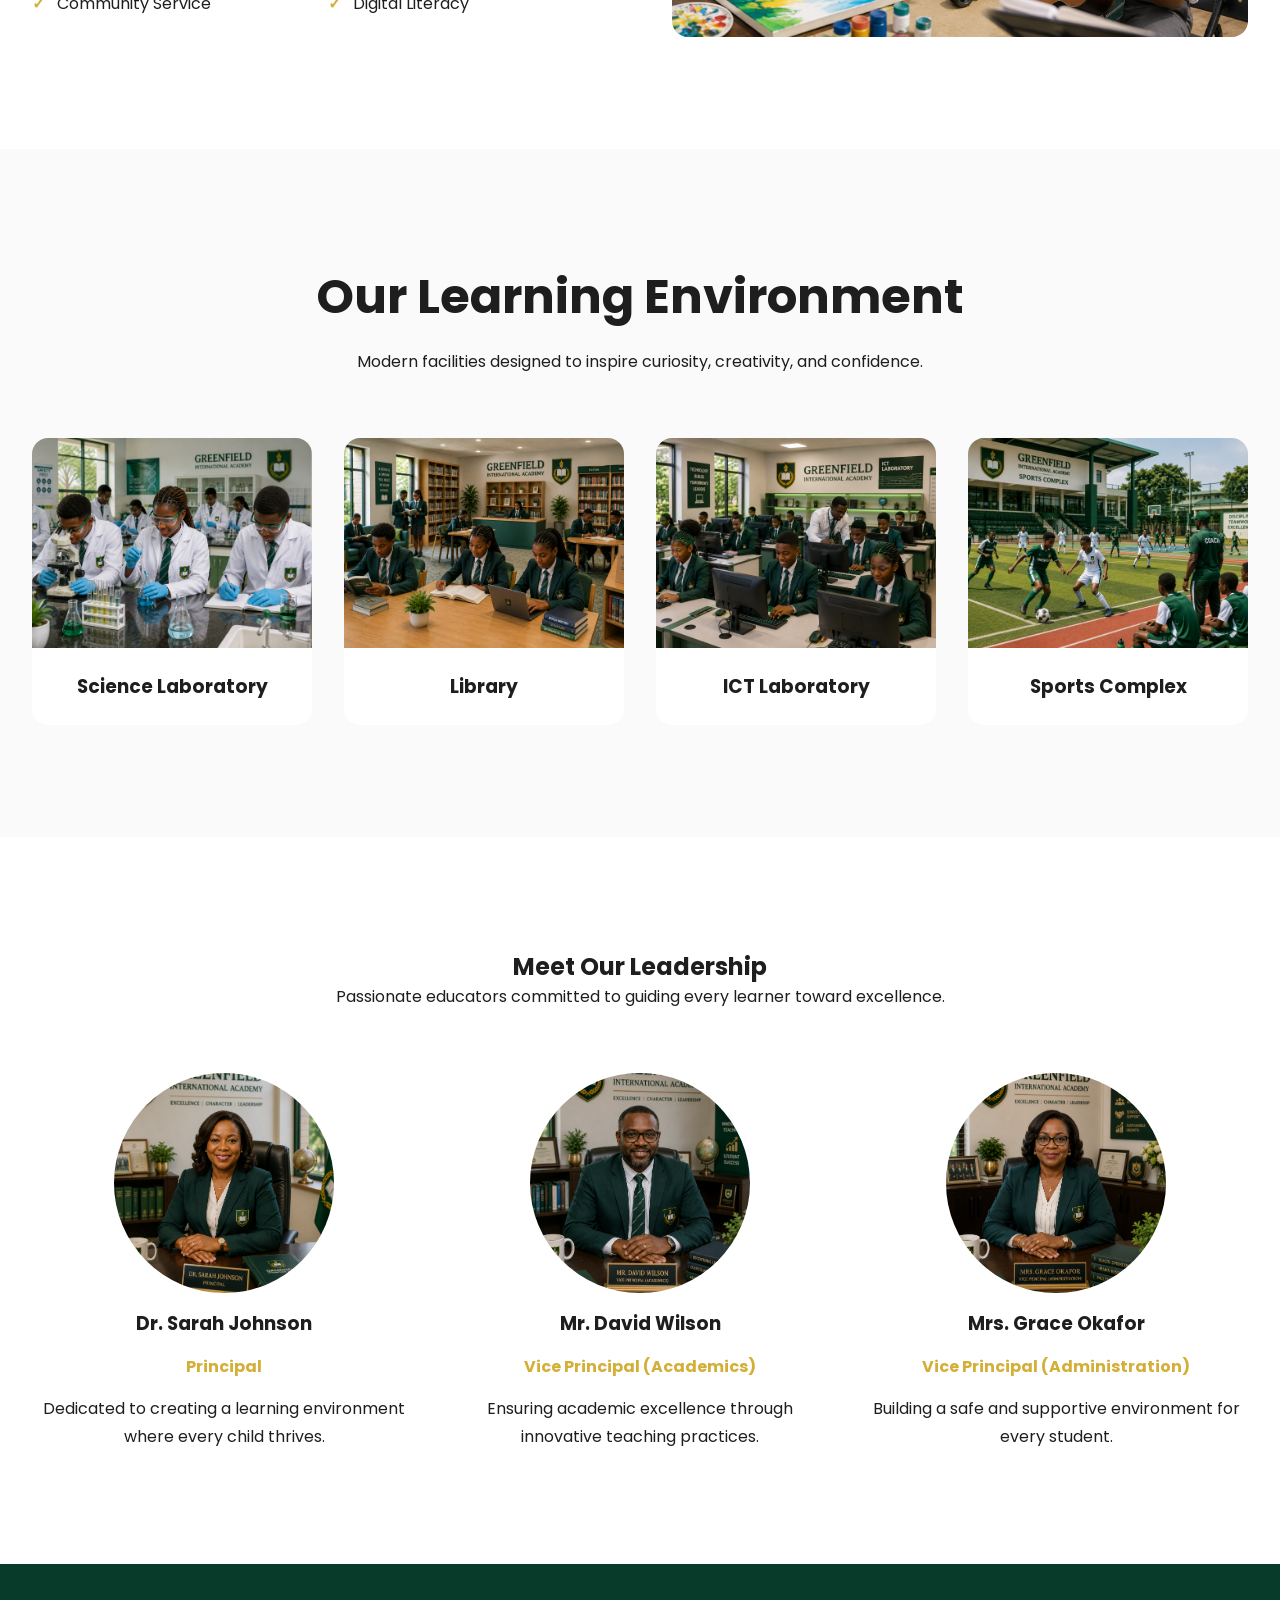
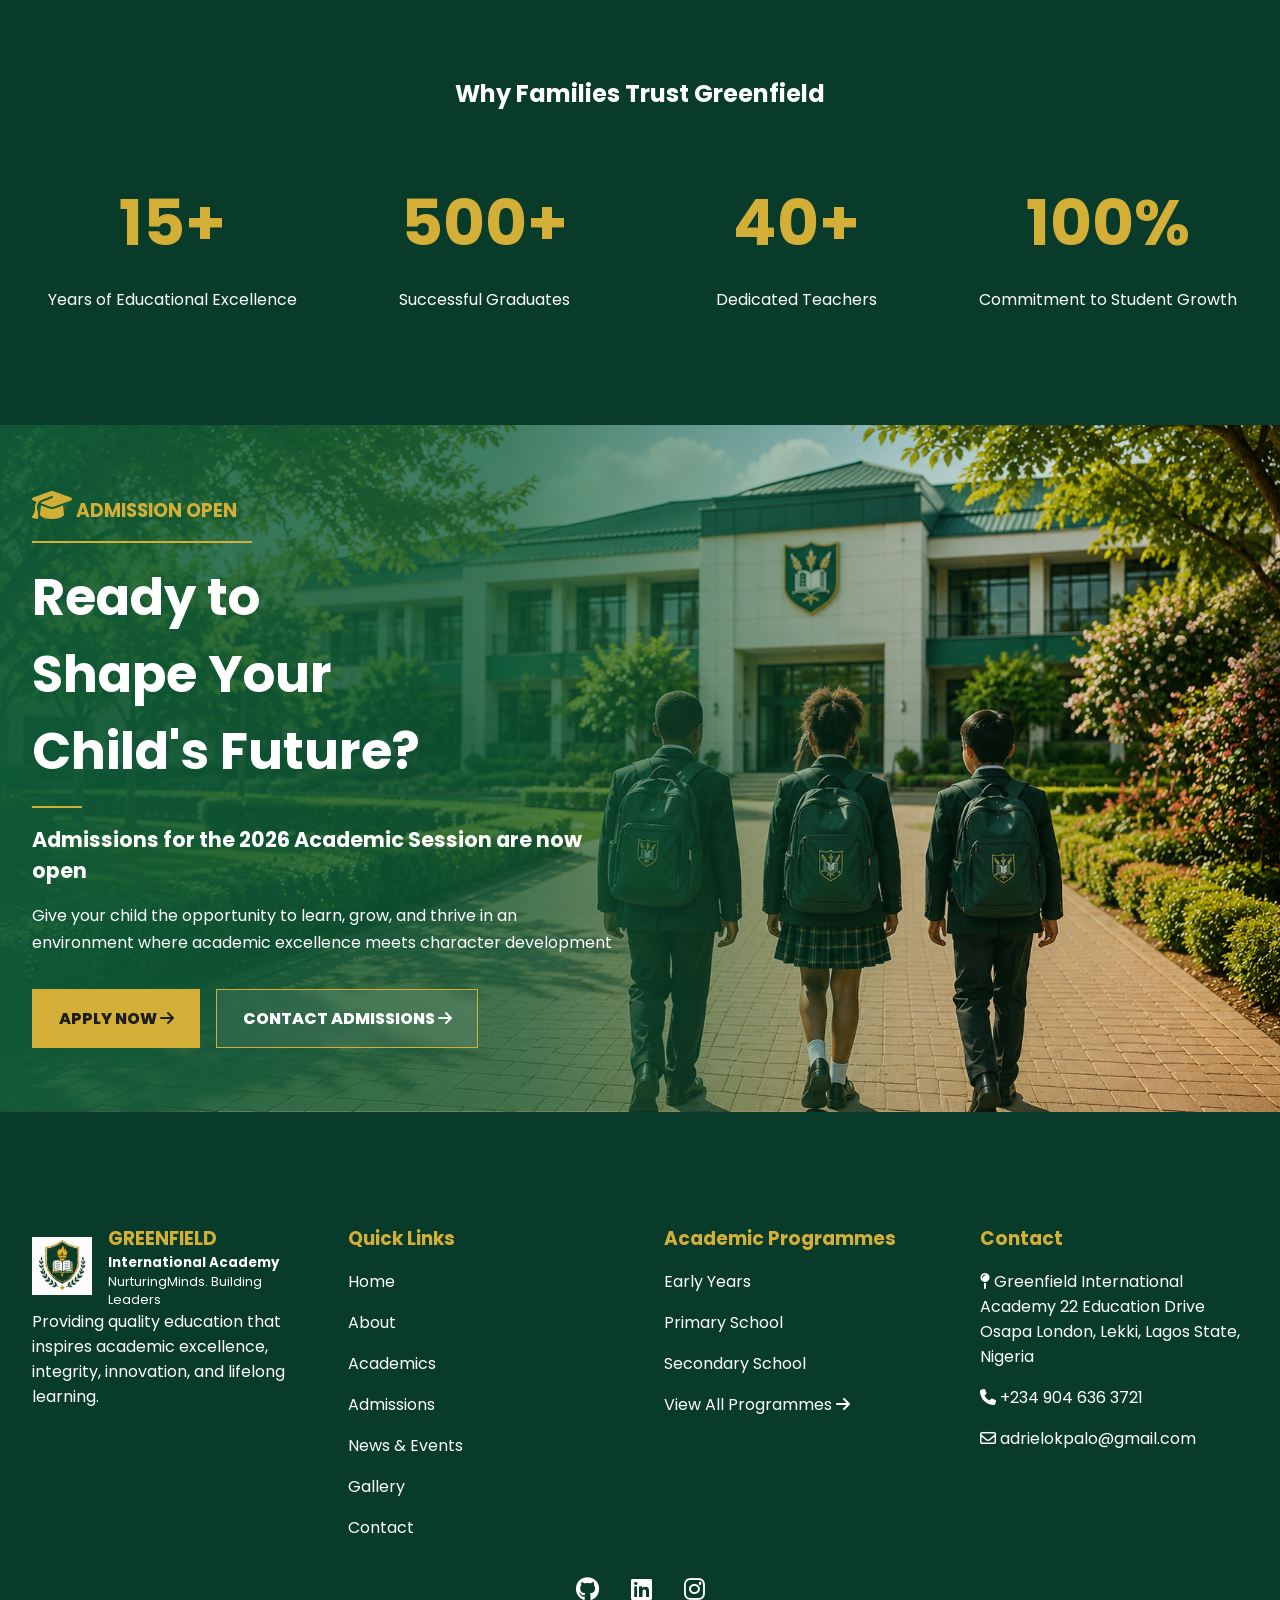
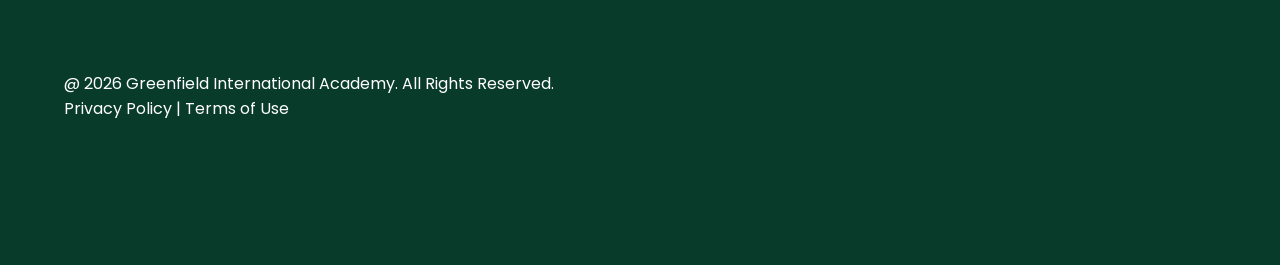
==== commit 6e435044: "completed main web pages" ====
--- a/about.html
+++ b/about.html
@@ -36,6 +36,8 @@
 
     <link rel="stylesheet" href="/css/admission.css">
 
+    <link rel="stylesheet" href="/css/gallery.css">
+
     <link rel="stylesheet" href="/css/footer.css">
 
     <link rel="stylesheet" href="/css/responsive.css">
--- a/css/header.css
+++ b/css/header.css
@@ -1,4 +1,4 @@
-header{
+.nav-header{
     position: sticky;
     top: 0;
     z-index: 300;
--- a/css/academic.css
+++ b/css/academic.css
@@ -72,3 +72,438 @@
     flex-direction: column;
     gap: 2rem;
 }
+
+
+
+/* =========================
+    ACADEMICS PAGE DESIGN
+===============================*/
+
+.academics{
+
+    padding-block:10rem 8rem;
+
+    background:
+    linear-gradient(
+    rgba(8,59,42,.75),
+    rgba(8,59,42,.75)
+    ),
+    url(/assets/images/academics-hero.png);
+
+    background-position:center;
+    background-size:cover;
+}
+
+
+/*==========================================
+ACADEMIC EXCELLENCE
+==========================================*/
+
+.academic-excellence-section{
+
+    padding-block:7rem;
+
+}
+
+.academic-excellence-wrapper{
+
+    display:grid;
+    grid-template-columns:.9fr 1.1fr;
+    gap:4rem;
+    align-items:center;
+
+}
+
+.academic-excellence-image{
+
+    overflow:hidden;
+    border-radius:1rem;
+
+}
+
+.academic-excellence-image img{
+
+    width:100%;
+    height:100%;
+    display:block;
+    object-fit:cover;
+
+}
+
+.academic-excellence-content{
+
+    display:flex;
+    flex-direction:column;
+    gap:2rem;
+
+}
+
+.academic-excellence-content h2{
+
+    font-size:clamp(2rem,4vw,3rem);
+
+}
+
+.academic-excellence-content p{
+
+    line-height:1.9;
+    color:var(--text-light);
+
+}
+
+
+/*==========================================
+CURRICULUM
+==========================================*/
+
+.curriculum-section{
+
+    padding-block:7rem;
+    background:#fafafa;
+
+}
+
+.curriculum-wrapper{
+
+    display:flex;
+    flex-direction:column;
+    gap:4rem;
+
+}
+
+.curriculum-header{
+
+    text-align:center;
+    max-width:700px;
+    margin-inline:auto;
+
+}
+
+.curriculum-header h2{
+
+    font-size:clamp(2rem,4vw,3rem);
+    margin-bottom:1rem;
+
+}
+
+.curriculum-header p{
+
+    line-height:1.8;
+
+}
+
+.curriculum-grid{
+
+    display:grid;
+    grid-template-columns:repeat(auto-fit,minmax(300px,1fr));
+    gap:2rem;
+
+}
+
+.curriculum-card{
+
+    background:white;
+    padding:3rem 2rem;
+    border-radius:1rem;
+    text-align:center;
+
+    display:flex;
+    flex-direction:column;
+    gap:1.5rem;
+
+    transition:.3s;
+
+}
+
+.curriculum-card:hover{
+
+    transform:translateY(-8px);
+
+}
+
+.curriculum-card i{
+
+    font-size:2.5rem;
+    color:var(--accent-color);
+
+}
+
+.curriculum-card p{
+
+    line-height:1.8;
+
+}
+
+
+
+/*==========================================
+SUBJECTS
+==========================================*/
+
+.subjects-section{
+
+    padding-block:7rem;
+
+}
+
+.subjects-wrapper{
+
+    display:flex;
+    flex-direction:column;
+    gap:4rem;
+
+}
+
+.subjects-header{
+
+    text-align:center;
+    max-width:700px;
+    margin-inline:auto;
+
+}
+
+.subjects-grid{
+
+    display:grid;
+    grid-template-columns:repeat(auto-fit,minmax(220px,1fr));
+    gap:2rem;
+
+}
+
+.subjects-grid article{
+
+    background:white;
+    border-radius:1rem;
+    padding:2rem;
+
+    text-align:center;
+
+    display:flex;
+    flex-direction:column;
+    gap:1rem;
+
+    box-shadow:0 5px 20px rgba(0,0,0,.05);
+
+}
+
+.subjects-grid i{
+
+    font-size:2rem;
+    color:var(--accent-color);
+
+}
+
+
+
+/*==========================================
+BEYOND THE CLASSROOM
+==========================================*/
+
+.beyond-classroom-section{
+
+    padding-block:7rem;
+    background:#fafafa;
+
+}
+
+.beyond-classroom-wrapper{
+
+    display:grid;
+    grid-template-columns:1.1fr .9fr;
+    gap:4rem;
+    align-items:center;
+
+}
+
+.beyond-classroom-content{
+
+    display:flex;
+    flex-direction:column;
+    gap:2rem;
+
+}
+
+.beyond-classroom-content h2{
+
+    font-size:clamp(2rem,4vw,3rem);
+
+}
+
+.beyond-classroom-content p{
+
+    line-height:1.9;
+
+}
+
+.beyond-classroom-content ul{
+
+    list-style:none;
+
+    display:grid;
+    grid-template-columns:repeat(2,minmax(180px,1fr));
+
+    gap:1rem;
+
+    padding:0;
+
+}
+
+.beyond-classroom-content li{
+
+    display:flex;
+    align-items:center;
+    gap:.75rem;
+
+}
+
+.beyond-classroom-content li::before{
+
+    content:"✓";
+    color:var(--accent-color);
+    font-weight:bold;
+
+}
+
+.beyond-classroom-image{
+
+    overflow:hidden;
+    border-radius:1rem;
+
+}
+
+.beyond-classroom-image img{
+
+    width:100%;
+    display:block;
+    object-fit:cover;
+
+}
+
+
+/*==========================================
+LEARNING RESOURCES
+==========================================*/
+
+.resources-section{
+
+    padding-block:7rem;
+
+}
+
+.resources-wrapper{
+
+    display:flex;
+    flex-direction:column;
+    gap:4rem;
+
+}
+
+.resources-header{
+
+    text-align:center;
+    max-width:700px;
+    margin-inline:auto;
+
+}
+
+.resources-grid{
+
+    display:grid;
+    grid-template-columns:repeat(auto-fit,minmax(260px,1fr));
+    gap:2rem;
+
+}
+
+.resource-card{
+
+    background:white;
+    border-radius:1rem;
+    padding:2.5rem;
+
+    display:flex;
+    flex-direction:column;
+    gap:1rem;
+
+    text-align:center;
+
+    transition:.3s;
+
+    box-shadow:0 5px 20px rgba(0,0,0,.05);
+
+}
+
+.resource-card:hover{
+
+    transform:translateY(-8px);
+
+}
+
+.resource-card i{
+
+    font-size:2.3rem;
+    color:var(--accent-color);
+
+}
+
+.resource-card p{
+
+    line-height:1.8;
+
+}
+
+
+/*==========================================
+STUDENT SUCCESS
+==========================================*/
+
+.student-success-section{
+
+    padding-block:7rem;
+    background:var(--primary-color);
+    color:white;
+
+}
+
+.student-success-wrapper{
+
+    display:flex;
+    flex-direction:column;
+    gap:4rem;
+
+}
+
+.student-success-header{
+
+    text-align:center;
+    max-width:700px;
+    margin-inline:auto;
+
+}
+
+.student-success-grid{
+
+    display:grid;
+    grid-template-columns:repeat(auto-fit,minmax(220px,1fr));
+    gap:2rem;
+
+}
+
+.student-success-grid article{
+
+    text-align:center;
+
+}
+
+.student-success-grid h3{
+
+    font-size:clamp(3rem,6vw,4rem);
+    color:var(--accent-color);
+
+}
+
+.student-success-grid p{
+
+    margin-top:1rem;
+    line-height:1.7;
+
+}
--- a/css/news.css
+++ b/css/news.css
@@ -156,4 +156,501 @@
 
 .news-card:hover .card-btn i{
     transform:translateX(5px);
-}+}
+
+
+/*=====================================
+LATEST NEWS
+=====================================*/
+
+.news-hero{
+    padding-block:10rem 8rem;
+
+    background:
+    linear-gradient(
+    rgba(8,59,42,.75),
+    rgba(8,59,42,.75)
+    ),
+    url("/assets/images/news-hero.png");
+
+    background-position:center;
+    background-size:cover;
+}
+
+.latest-news-section{
+
+    padding:6rem 0;
+
+}
+
+.latest-news-header{
+
+    text-align:center;
+
+    max-width:700px;
+
+    margin:0 auto 4rem;
+
+}
+
+.latest-news-header h2{
+
+    margin-bottom:1rem;
+
+}
+
+.news-grid{
+
+    display:grid;
+
+    grid-template-columns:1.5fr 1fr;
+
+    gap:2rem;
+
+}
+
+.featured-news{
+
+    background:#fff;
+
+    border-radius:1rem;
+
+    overflow:hidden;
+
+    box-shadow:0 10px 25px rgba(0,0,0,.08);
+
+}
+
+.featured-news img{
+
+    width:100%;
+
+    height:350px;
+
+    object-fit:cover;
+
+}
+
+.featured-news-content{
+
+    padding:2rem;
+
+}
+
+.featured-news-content span{
+
+    color:var(--accent-color);
+
+    font-weight:600;
+
+    display:block;
+
+    margin-bottom:.8rem;
+
+}
+
+.featured-news-content h3{
+
+    margin-bottom:1rem;
+
+}
+
+.featured-news-content p{
+
+    margin-bottom:1.5rem;
+
+}
+
+.featured-news-content a{
+
+    color:var(--primary-color);
+
+    font-weight:600;
+
+}
+
+.news-cards{
+
+    display:flex;
+
+    flex-direction:column;
+
+    gap:1.5rem;
+
+}
+
+.news-card{
+
+    display:flex;
+
+    gap:1rem;
+
+    align-items:center;
+
+    background:#fff;
+
+    padding:1rem;
+
+    border-radius:1rem;
+
+    box-shadow:0 8px 20px rgba(0,0,0,.08);
+
+    transition:.3s;
+
+}
+
+.news-card:hover{
+
+    transform:translateY(-5px);
+
+}
+
+.news-card img{
+
+    width:120px;
+
+    height:100px;
+
+    object-fit:cover;
+
+    border-radius:.8rem;
+
+}
+
+.news-card span{
+
+    color:var(--accent-color);
+
+    font-size:.9rem;
+
+    display:block;
+
+    margin-bottom:.5rem;
+
+}
+
+
+/*=====================================
+UPCOMING EVENTS
+=====================================*/
+
+.events-section{
+
+    background:#f8f9fa;
+
+    padding:6rem 0;
+
+}
+
+.events-header{
+
+    text-align:center;
+
+    max-width:700px;
+
+    margin:0 auto 4rem;
+
+}
+
+.events-timeline{
+
+    display:flex;
+
+    flex-direction:column;
+
+    gap:2rem;
+
+}
+
+.event{
+
+    display:flex;
+
+    align-items:flex-start;
+
+    gap:2rem;
+
+    background:#fff;
+
+    padding:2rem;
+
+    border-radius:1rem;
+
+    box-shadow:0 8px 20px rgba(0,0,0,.06);
+
+}
+
+.event-date{
+
+    min-width:90px;
+
+    text-align:center;
+
+    background:var(--primary-color);
+
+    color:#fff;
+
+    padding:1rem;
+
+    border-radius:.8rem;
+
+    font-weight:700;
+
+}
+
+.event h3{
+
+    margin-bottom:.5rem;
+
+}
+
+
+
+/*=====================================
+ACHIEVEMENTS
+=====================================*/
+
+.achievements-section{
+
+    padding:6rem 0;
+
+}
+
+.achievements-header{
+
+    text-align:center;
+
+    max-width:700px;
+
+    margin:0 auto 4rem;
+
+}
+
+.achievement-grid{
+
+    display:grid;
+
+    grid-template-columns:repeat(3,1fr);
+
+    gap:2rem;
+
+}
+
+.achievement-card{
+
+    background:#fff;
+
+    border-radius:1rem;
+
+    overflow:hidden;
+
+    text-align:center;
+
+    box-shadow:0 8px 20px rgba(0,0,0,.08);
+
+    transition:.3s;
+
+}
+
+.achievement-card:hover{
+
+    transform:translateY(-8px);
+
+}
+
+.achievement-card img{
+
+    width:100%;
+
+    height:250px;
+
+    object-fit:cover;
+
+}
+
+.achievement-card h3{
+
+    padding:1.5rem;
+
+}
+
+
+
+/*=====================================
+CALENDAR
+=====================================*/
+
+.calendar-section{
+
+    background:#f8f9fa;
+
+    padding:6rem 0;
+
+}
+
+.calendar-header{
+
+    text-align:center;
+
+    max-width:700px;
+
+    margin:0 auto 4rem;
+
+}
+
+.calendar-grid{
+
+    display:grid;
+
+    grid-template-columns:repeat(4,1fr);
+
+    gap:2rem;
+
+}
+
+.calendar-grid article{
+
+    background:#fff;
+
+    padding:2rem;
+
+    border-radius:1rem;
+
+    text-align:center;
+
+    box-shadow:0 8px 20px rgba(0,0,0,.06);
+
+}
+
+.calendar-grid h3{
+
+    margin-bottom:1rem;
+
+}
+
+.calendar-grid span{
+
+    color:var(--accent-color);
+
+    font-weight:600;
+
+}
+
+
+
+/*=====================================
+NEWSLETTER
+=====================================*/
+
+.newsletter-section{
+
+    padding:6rem 0;
+
+}
+
+.newsletter-wrapper{
+
+    background:var(--primary-color);
+
+    color:#fff;
+
+    text-align:center;
+
+    padding:4rem;
+
+    border-radius:1.5rem;
+
+}
+
+.newsletter-wrapper h2{
+
+    color:#fff;
+
+    margin-bottom:1rem;
+
+}
+
+.newsletter-wrapper p{
+
+    max-width:650px;
+
+    margin:0 auto 2rem;
+
+}
+
+.newsletter-form{
+
+    display:flex;
+
+    justify-content:center;
+
+    align-items:center;
+
+    max-width:700px;
+
+    margin:0 auto;
+
+    border-radius:.75rem;
+
+    overflow:hidden;
+
+    background:#fff;
+
+}
+
+.newsletter-form input{
+
+    flex:1;
+
+    padding:1.1rem 1.5rem;
+
+    border:none;
+
+    outline:none;
+
+    font-size:1rem;
+
+    font-family:inherit;
+
+    color:var(--text-color);
+
+    background:transparent;
+
+}
+
+.newsletter-form input::placeholder{
+
+    color:#888;
+
+}
+
+.newsletter-form button{
+
+    padding:1.1rem 2rem;
+
+    border:none;
+
+    background:var(--accent-color);
+
+    color:#fff;
+
+    font-size:1rem;
+
+    font-weight:600;
+
+    font-family:inherit;
+
+    cursor:pointer;
+
+    transition:.3s;
+
+}
+
+.newsletter-form button:hover{
+
+    background:#d18b00;
+
+}
+
+
+
--- a/css/admission.css
+++ b/css/admission.css
@@ -90,4 +90,473 @@
     background:rgba(255,255,255,.08);
 backdrop-filter:blur(4px);
     color: white;
+}
+
+
+/*==========================================
+ADMISSIONS HERO
+==========================================*/
+
+.admission-hero{
+    padding-block:10rem 8rem;
+
+    background:
+    linear-gradient(
+    rgba(8,59,42,.75),
+    rgba(8,59,42,.75)
+    ),
+    url("/assets/images/admission-hero-section.png");
+
+    background-position:center;
+    background-size:cover;
+}
+
+
+/*==========================================
+ADMISSION INTRO
+==========================================*/
+
+.admission-intro-section{
+
+    padding-block:7rem;
+
+}
+
+.admission-intro-wrapper{
+
+    display:grid;
+    grid-template-columns:.9fr 1.1fr;
+    gap:4rem;
+    align-items:center;
+
+}
+
+.admission-intro-image{
+
+    overflow:hidden;
+    border-radius:1rem;
+
+}
+
+.admission-intro-image img{
+
+    width:100%;
+    height:100%;
+    display:block;
+    object-fit:cover;
+
+}
+
+.admission-intro-content{
+
+    display:flex;
+    flex-direction:column;
+    gap:2rem;
+
+}
+
+.admission-intro-content h2{
+
+    font-size:clamp(2rem,4vw,3rem);
+
+}
+
+.admission-intro-content p{
+
+    line-height:1.9;
+    color:var(--text-light);
+
+}
+
+.admission-intro-content .btn-primary{
+
+    width:max-content;
+
+}
+
+
+
+/*==========================================
+ADMISSION PROCESS
+==========================================*/
+
+.admission-process-section{
+
+    padding-block:7rem;
+    background:#fafafa;
+
+}
+
+.admission-process-wrapper{
+
+    display:flex;
+    flex-direction:column;
+    gap:4rem;
+
+}
+
+.admission-process-header{
+
+    text-align:center;
+    max-width:700px;
+    margin-inline:auto;
+
+}
+
+.admission-process-header h2{
+
+    font-size:clamp(2rem,4vw,3rem);
+    margin-bottom:1rem;
+
+}
+
+.admission-process-header p{
+
+    line-height:1.8;
+
+}
+
+.process-timeline{
+
+    display:grid;
+    grid-template-columns:repeat(auto-fit,minmax(220px,1fr));
+    gap:2rem;
+
+}
+
+.process-step{
+
+    background:white;
+    padding:2.5rem 2rem;
+    border-radius:1rem;
+
+    text-align:center;
+
+    display:flex;
+    flex-direction:column;
+    gap:1rem;
+
+    transition:.3s;
+
+}
+
+.process-step:hover{
+
+    transform:translateY(-8px);
+
+}
+
+.process-step span{
+
+    width:60px;
+    height:60px;
+
+    margin-inline:auto;
+
+    border-radius:50%;
+
+    background:var(--primary-color);
+
+    color:white;
+
+    display:grid;
+    place-items:center;
+
+    font-weight:700;
+    font-size:1.25rem;
+
+}
+
+.process-step p{
+
+    line-height:1.8;
+
+}
+
+
+
+/*==========================================
+REQUIREMENTS
+==========================================*/
+
+.requirements-section{
+
+    padding-block:7rem;
+
+}
+
+.requirements-wrapper{
+
+    display:flex;
+    flex-direction:column;
+    gap:4rem;
+
+}
+
+.requirements-header{
+
+    max-width:700px;
+    margin-inline:auto;
+    text-align:center;
+
+}
+
+.requirements-header h2{
+
+    font-size:clamp(2rem,4vw,3rem);
+    margin-bottom:1rem;
+
+}
+
+.requirements-grid{
+
+    display:grid;
+    grid-template-columns:repeat(auto-fit,minmax(260px,1fr));
+    gap:2rem;
+
+}
+
+.requirement-card{
+
+    padding:2.5rem;
+
+    border-radius:1rem;
+
+    background:white;
+
+    text-align:center;
+
+    display:flex;
+    flex-direction:column;
+    gap:1rem;
+
+    transition:.3s;
+
+    box-shadow:0 5px 20px rgba(0,0,0,.05);
+
+}
+
+.requirement-card:hover{
+
+    transform:translateY(-8px);
+
+}
+
+.requirement-card i{
+
+    font-size:2.2rem;
+    color:var(--accent-color);
+
+}
+
+
+
+/*==========================================
+TUITION
+==========================================*/
+
+.tuition-section{
+
+    padding-block:7rem;
+
+    background:#fafafa;
+
+}
+
+.tuition-wrapper{
+
+    display:flex;
+    flex-direction:column;
+    gap:4rem;
+
+}
+
+.tuition-header{
+
+    text-align:center;
+    max-width:700px;
+    margin-inline:auto;
+
+}
+
+.tuition-grid{
+
+    display:grid;
+    grid-template-columns:repeat(auto-fit,minmax(300px,1fr));
+    gap:2rem;
+
+}
+
+.tuition-card{
+
+    background:white;
+
+    padding:3rem 2rem;
+
+    border-radius:1rem;
+
+    text-align:center;
+
+    box-shadow:0 5px 20px rgba(0,0,0,.05);
+
+}
+
+.tuition-card h3{
+
+    margin-bottom:1rem;
+
+}
+
+.tuition-card p{
+
+    line-height:1.8;
+
+}
+
+.scholarship-note{
+
+    display:flex;
+    justify-content:center;
+    align-items:center;
+
+    gap:1rem;
+
+    padding:2rem;
+
+    border-radius:1rem;
+
+    background:rgba(0,128,0,.08);
+
+}
+
+.scholarship-note i{
+
+    font-size:2rem;
+    color:var(--accent-color);
+
+}
+
+
+
+/*==========================================
+FAQ
+==========================================*/
+
+.faq-section{
+
+    padding-block:7rem;
+
+}
+
+.faq-wrapper{
+
+    max-width:850px;
+    margin-inline:auto;
+
+}
+
+.faq-header{
+
+    text-align:center;
+
+    margin-bottom:3rem;
+
+}
+
+.faq-header h2{
+
+    font-size:clamp(2rem,4vw,3rem);
+
+}
+
+.faq-list{
+
+    display:flex;
+    flex-direction:column;
+    gap:1rem;
+
+}
+
+.faq-list details{
+
+    padding:1.5rem 2rem;
+
+    border-radius:1rem;
+
+    background:#fafafa;
+
+}
+
+.faq-list summary{
+
+    cursor:pointer;
+
+    font-weight:600;
+
+}
+
+.faq-list p{
+
+    margin-top:1rem;
+
+    line-height:1.8;
+
+}
+
+
+
+/*==========================================
+FINAL CTA
+==========================================*/
+
+.apply-section{
+
+    padding-block:7rem;
+
+    background:var(--primary-color);
+
+}
+
+.apply-wrapper{
+
+    display:flex;
+    flex-direction:column;
+    align-items:center;
+
+    text-align:center;
+
+    gap:2rem;
+
+    color:white;
+
+}
+
+.apply-wrapper h2{
+
+    font-size:clamp(2.2rem,5vw,3.5rem);
+
+    max-width:14ch;
+
+}
+
+.apply-wrapper p{
+
+    max-width:650px;
+
+    line-height:1.8;
+
+    color:rgba(255,255,255,.9);
+
+}
+
+.apply-buttons{
+
+    display:flex;
+
+    gap:1rem;
+
+    flex-wrap:wrap;
+
+    justify-content:center;
+
 }
--- a/css/gallery.css
+++ b/css/gallery.css
@@ -0,0 +1,246 @@
+/*=====================================
+GALLERY INTRO
+=====================================*/
+
+.gallery-hero{
+    padding-block:10rem 8rem;
+
+    background:
+    linear-gradient(
+    rgba(8,59,42,.75),
+    rgba(8,59,42,.75)
+    ),
+    url("/assets/images/gallery-hero.png");
+
+    background-position:center;
+    background-size:cover;
+}
+
+
+.gallery-intro-section{
+
+    padding:6rem 0;
+
+}
+
+.gallery-intro{
+
+    text-align:center;
+
+    max-width:750px;
+
+    margin:auto;
+
+}
+
+.gallery-intro h2{
+
+    margin-bottom:1rem;
+
+}
+
+.gallery-intro p{
+
+    line-height:1.8;
+
+}
+
+
+
+/*=====================================
+GALLERY SECTIONS
+=====================================*/
+
+.gallery-section{
+
+    padding:6rem 0;
+
+}
+
+.gallery-section:nth-child(even){
+
+    background:#f8f9fa;
+
+}
+
+.section-header{
+
+    text-align:center;
+
+    max-width:700px;
+
+    margin:0 auto 4rem;
+
+}
+
+.section-header h2{
+
+    margin-bottom:1rem;
+
+}
+
+
+
+/*=====================================
+IMAGE GALLERY
+=====================================*/
+
+.gallery-grid{
+
+    display:grid;
+
+    grid-template-columns:repeat(4,1fr);
+
+    gap:1.5rem;
+
+}
+
+.gallery-grid img{
+
+    width:100%;
+
+    height:300px;
+
+    object-fit:cover;
+
+    border-radius:1rem;
+
+    transition:.4s;
+
+    cursor:pointer;
+
+    box-shadow:0 8px 20px rgba(0,0,0,.08);
+
+}
+
+.gallery-grid img:hover{
+
+    transform:scale(1.05);
+
+    box-shadow:0 15px 35px rgba(0,0,0,.15);
+
+}
+
+
+
+/*=====================================
+VIDEO HIGHLIGHTS
+=====================================*/
+
+.video-section{
+
+    background:#f8f9fa;
+
+    padding:6rem 0;
+
+}
+
+.video-grid{
+
+    display:grid;
+
+    grid-template-columns:repeat(3,1fr);
+
+    gap:2rem;
+
+}
+
+.video-card{
+
+    background:#fff;
+
+    border-radius:1rem;
+
+    overflow:hidden;
+
+    box-shadow:0 10px 25px rgba(0,0,0,.08);
+
+    transition:.3s;
+
+}
+
+.video-card:hover{
+
+    transform:translateY(-8px);
+
+}
+
+.video-card img{
+
+    width:100%;
+
+    height:240px;
+
+    object-fit:cover;
+
+}
+
+.video-content{
+
+    padding:1.5rem;
+
+    text-align:center;
+
+}
+
+.video-content h3{
+
+    margin:0;
+
+}
+
+
+
+/*=====================================
+CAMPUS TOUR
+=====================================*/
+
+.campus-tour-section{
+
+    padding:6rem 0;
+
+}
+
+.campus-tour{
+
+    background:var(--primary-color);
+
+    color:#fff;
+
+    text-align:center;
+
+    padding:4rem;
+
+    border-radius:1.5rem;
+
+}
+
+.campus-tour h2{
+
+    color:#fff;
+
+    margin-bottom:1rem;
+
+}
+
+.campus-tour p{
+
+    max-width:700px;
+
+    margin:0 auto 2rem;
+
+    line-height:1.8;
+
+}
+
+.campus-tour-buttons{
+
+    display:flex;
+
+    justify-content:center;
+
+    gap:1rem;
+
+    flex-wrap:wrap;
+
+}
--- a/css/responsive.css
+++ b/css/responsive.css
@@ -136,4 +136,200 @@
         order: 1
     }
         
-  }+  }
+
+
+  /*=====================================
+RESPONSIVE
+=====================================*/
+
+@media(max-width:992px){
+
+    .news-grid{
+
+        grid-template-columns:1fr;
+
+    }
+
+    .achievement-grid{
+
+        grid-template-columns:repeat(2,1fr);
+
+    }
+
+    .calendar-grid{
+
+        grid-template-columns:repeat(2,1fr);
+
+    }
+
+}
+
+@media(max-width:768px){
+
+    .news-card{
+
+        flex-direction:column;
+
+        align-items:flex-start;
+
+    }
+
+    .news-card img{
+
+        width:100%;
+
+        height:220px;
+
+    }
+
+    .event{
+
+        flex-direction:column;
+
+    }
+
+    .event-date{
+
+        width:100px;
+
+    }
+
+    .achievement-grid{
+
+        grid-template-columns:1fr;
+
+    }
+
+    .calendar-grid{
+
+        grid-template-columns:1fr;
+
+    }
+
+    .newsletter-form{
+
+        flex-direction:column;
+
+        background:transparent;
+
+        gap:1rem;
+
+        overflow:visible;
+
+    }
+
+    .newsletter-form input{
+
+        width:100%;
+
+        background:#fff;
+
+        border-radius:.5rem;
+
+    }
+
+    .newsletter-form button{
+
+        width:100%;
+
+        border-radius:.5rem;
+
+    }
+
+}
+
+/*=====================================
+RESPONSIVE
+=====================================*/
+
+@media(max-width:992px){
+
+    .gallery-grid{
+
+        grid-template-columns:repeat(2,1fr);
+
+    }
+
+    .video-grid{
+
+        grid-template-columns:repeat(2,1fr);
+
+    }
+
+}
+
+@media(max-width:768px){
+
+    .gallery-grid{
+
+        grid-template-columns:1fr;
+
+    }
+
+    .gallery-grid img{
+
+        height:250px;
+
+    }
+
+    .video-grid{
+
+        grid-template-columns:1fr;
+
+    }
+
+    .campus-tour{
+
+        padding:3rem 2rem;
+
+    }
+
+    .campus-tour-buttons{
+
+        flex-direction:column;
+
+    }
+
+    .campus-tour-buttons a{
+
+        width:100%;
+
+    }
+
+}
+
+
+
+@media(max-width:991px){
+
+    .contact-wrapper{
+
+        grid-template-columns:1fr;
+
+    }
+
+    .map-layout{
+
+        grid-template-columns:1fr;
+
+    }
+
+}
+
+
+@media(max-width:768px){
+
+    .input-grid{
+
+        grid-template-columns:1fr;
+
+    }
+
+    .map-wrapper{
+
+        height:350px;
+
+    }
+
+}
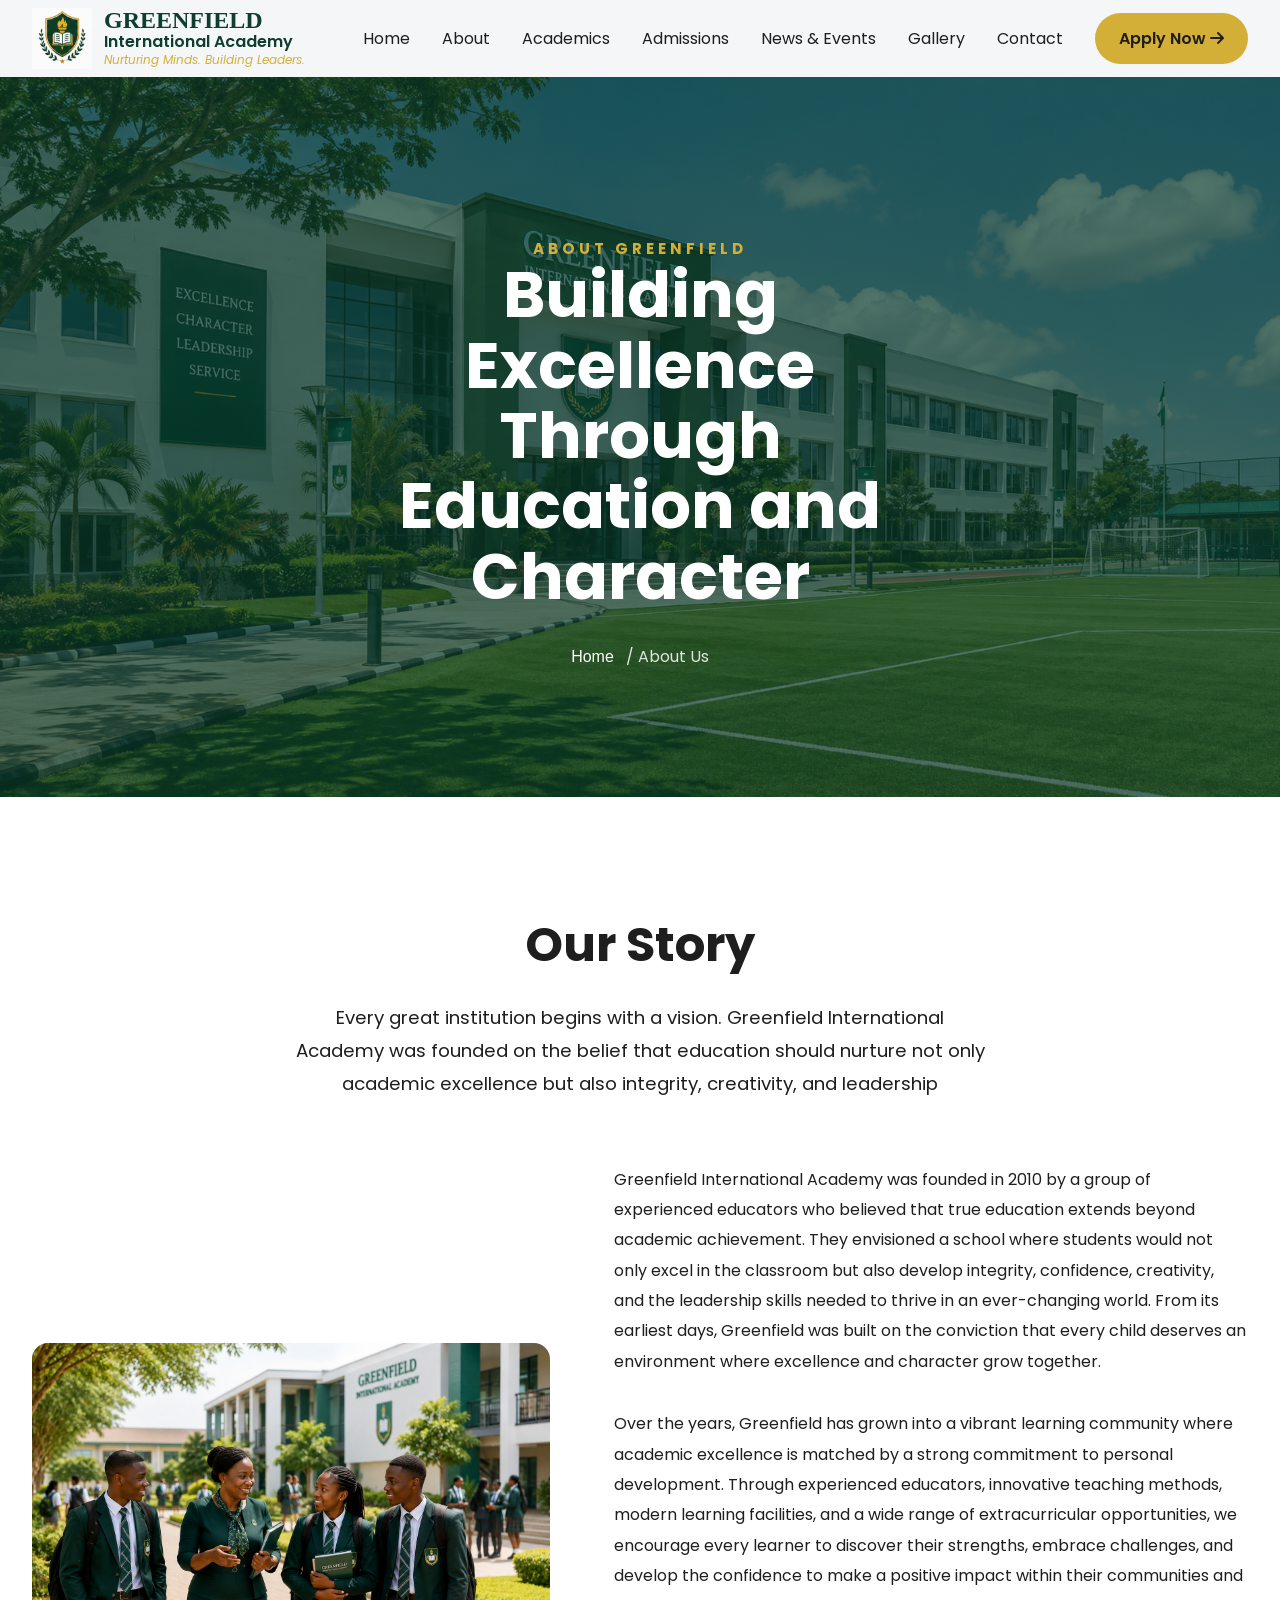
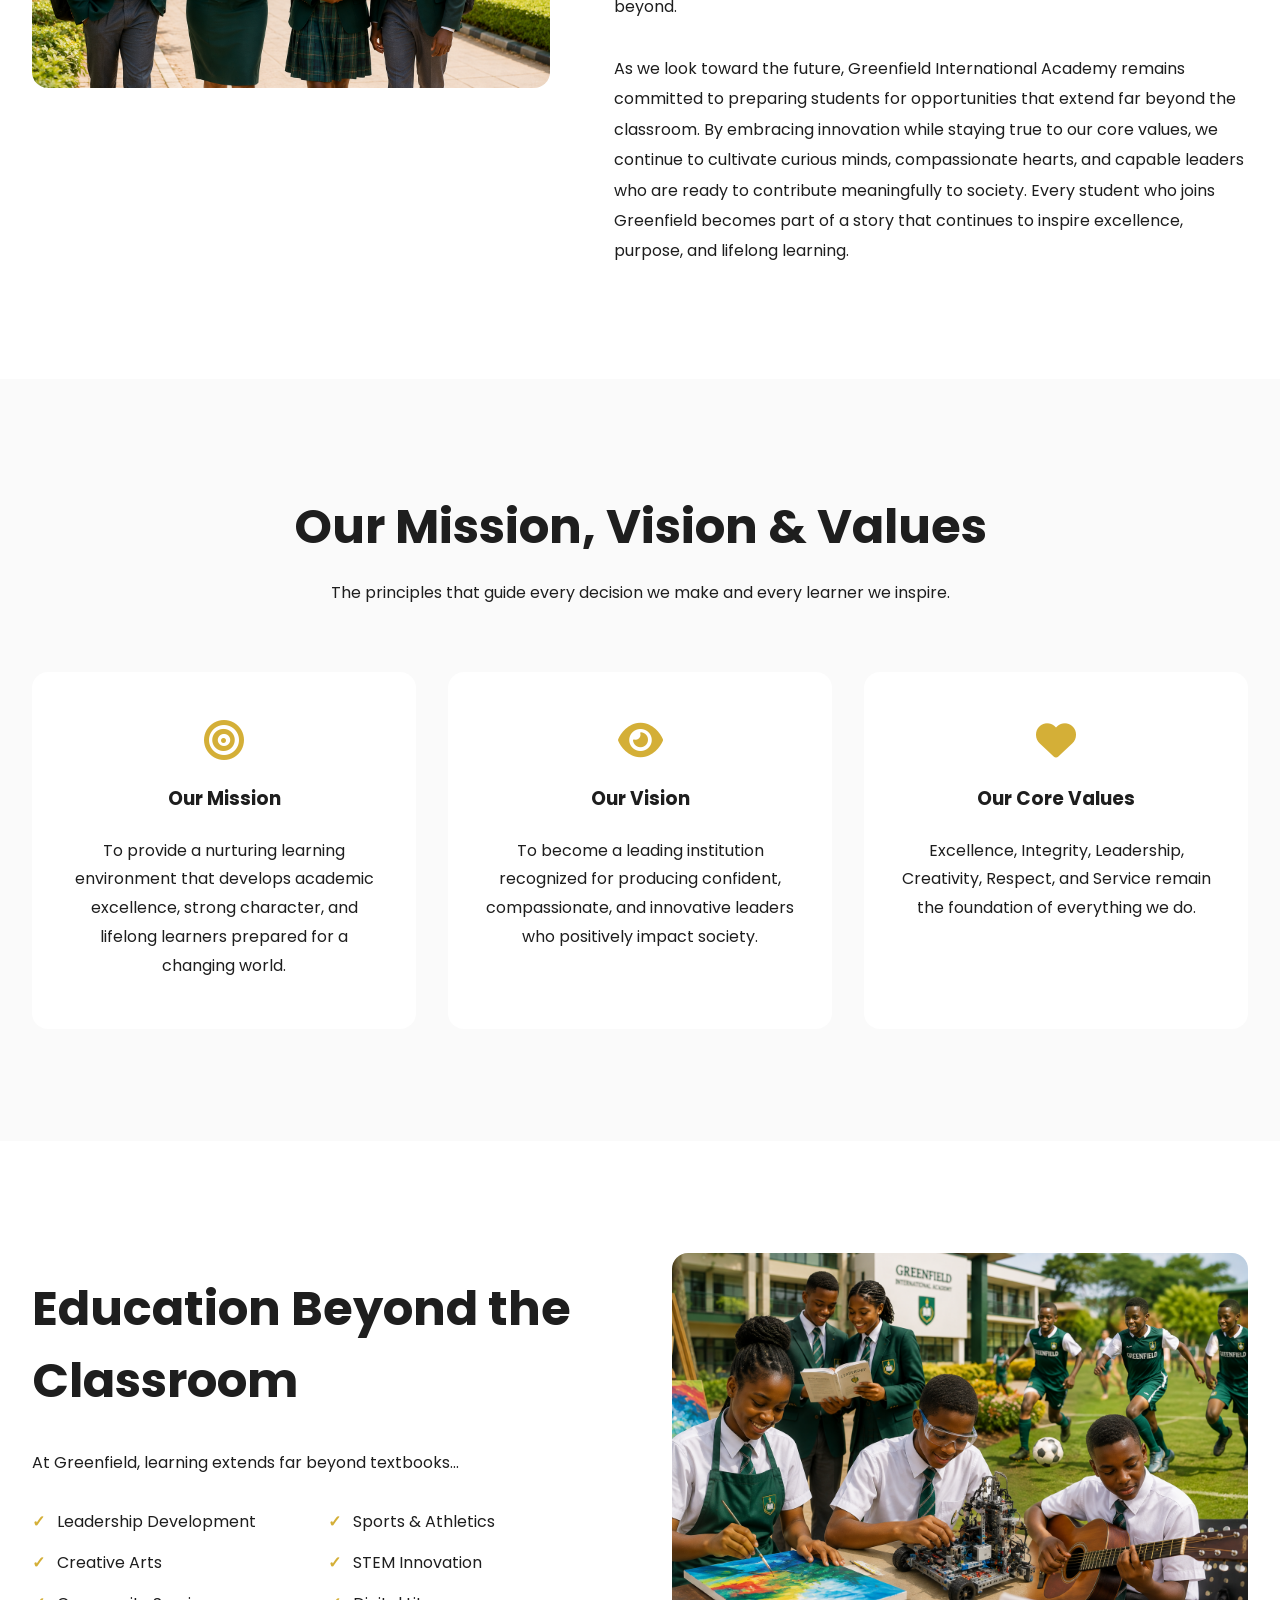
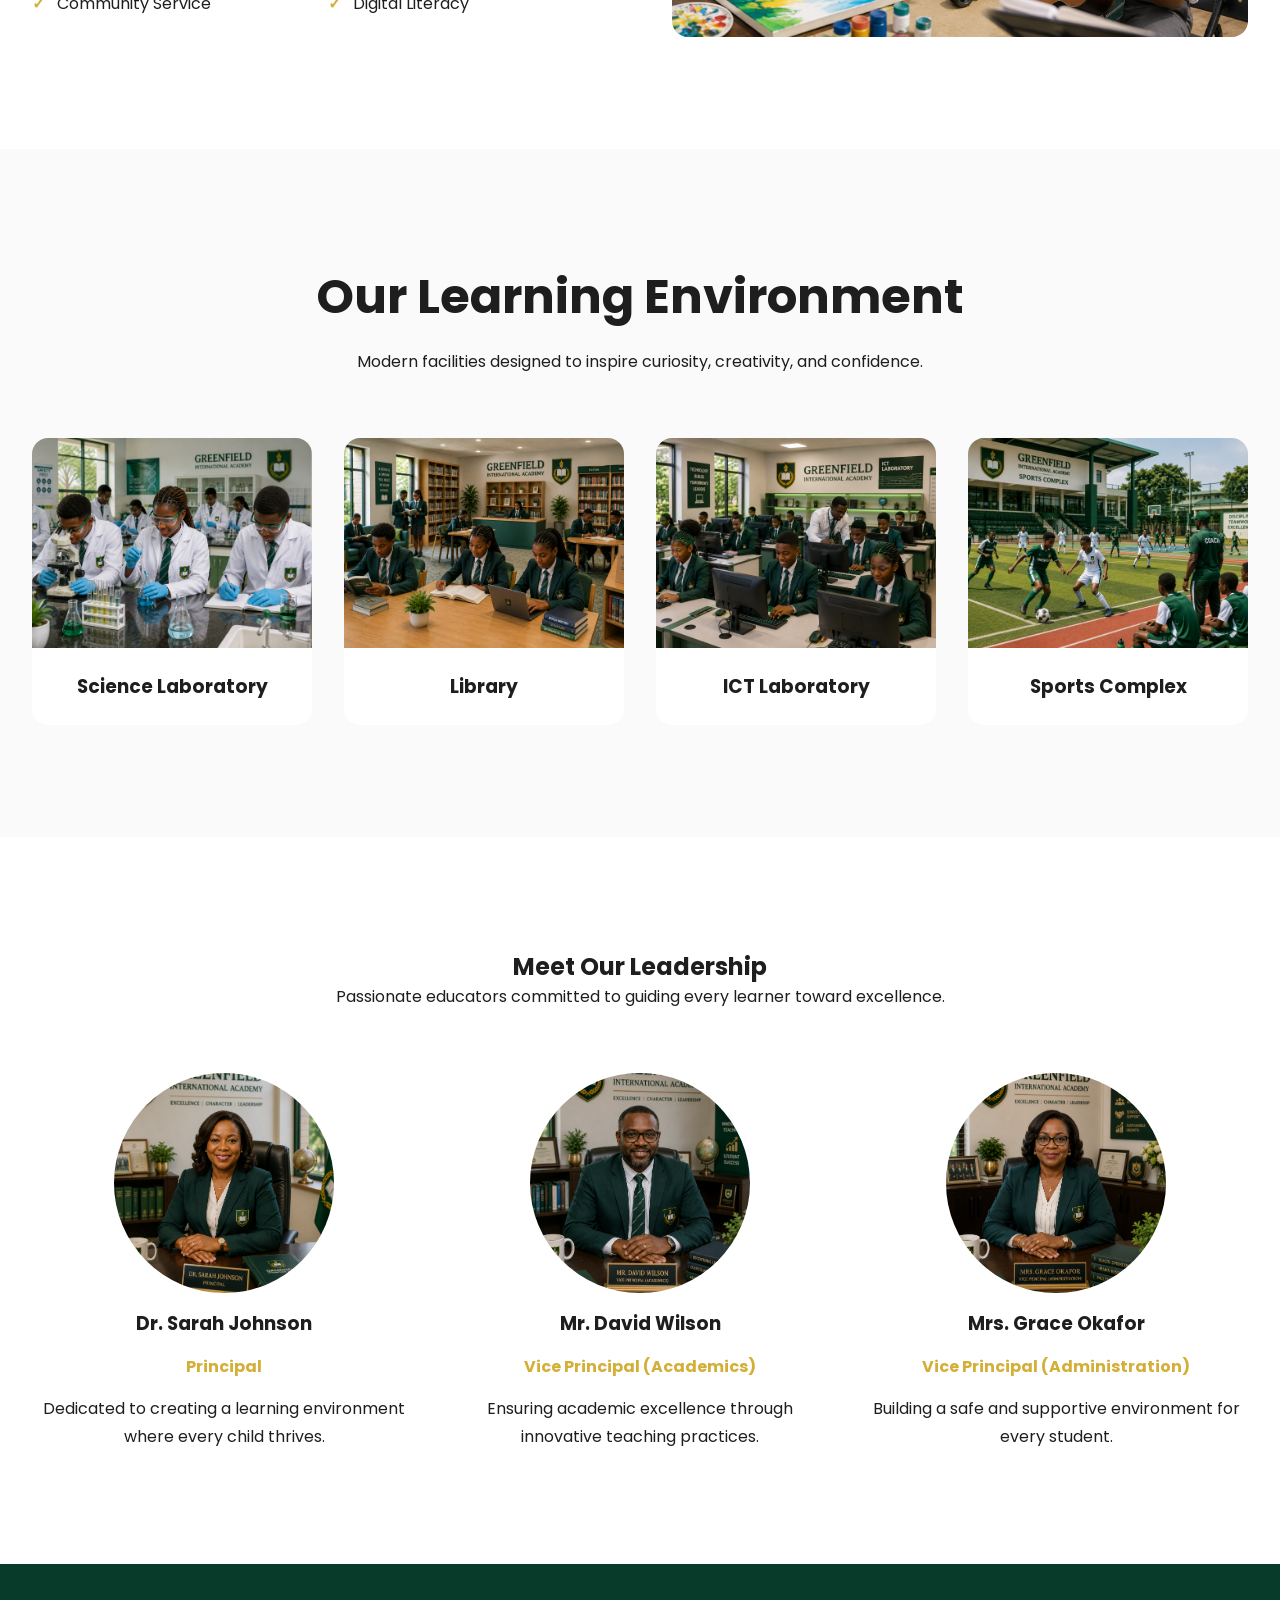
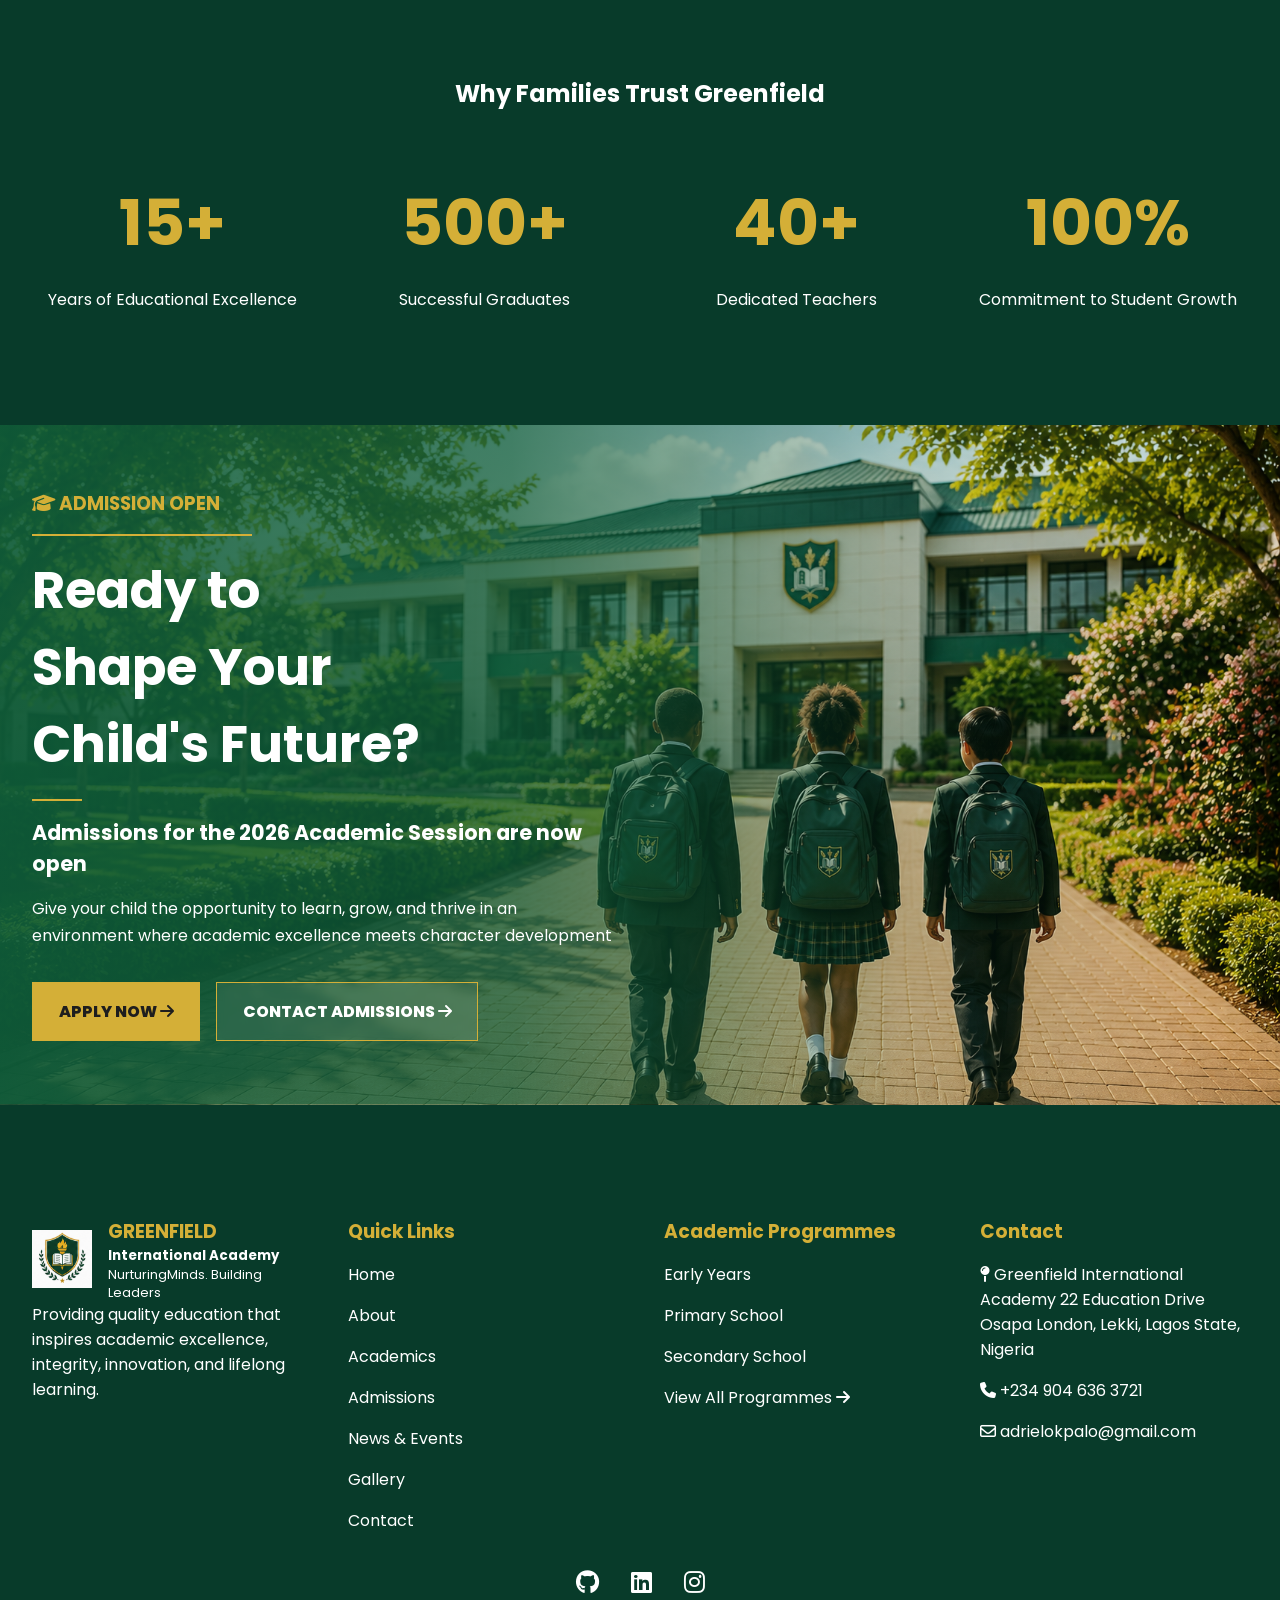
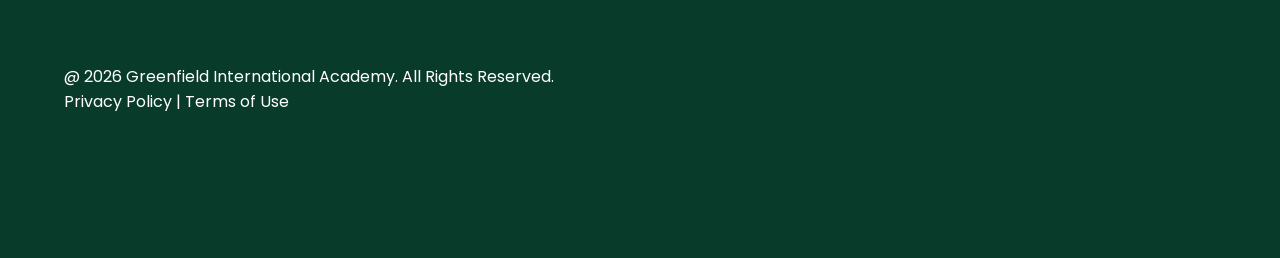
==== commit 2a2f5c8b: "added javascript" ====
--- a/about.html
+++ b/about.html
@@ -22,21 +22,7 @@
 
     <link rel="stylesheet" href="/css/header.css">
 
-    <link rel="stylesheet" href="/css/hero.css">
-    
-    <link rel="stylesheet" href="/css/values.css">
-
     <link rel="stylesheet" href="/css/about.css">
-
-    <link rel="stylesheet" href="/css/choose.css">
-
-    <link rel="stylesheet" href="/css/academic.css">
-
-    <link rel="stylesheet" href="/css/news.css">
-
-    <link rel="stylesheet" href="/css/admission.css">
-
-    <link rel="stylesheet" href="/css/gallery.css">
 
     <link rel="stylesheet" href="/css/footer.css">
 
--- a/css/style.css
+++ b/css/style.css
@@ -89,4 +89,172 @@
 
 .cta-btn:active{
     transform: scale(.95);
-}+}
+
+/* ====================
+    PAGE HERO DESIGN
+   ==================== */
+
+    .page-title{
+        padding-block: 10rem 8rem;
+        background: linear-gradient(
+        rgba(8, 59, 42, .70),
+        rgba(8, 59, 42, .70)
+    ), url("/assets/images/about-hero.png");
+        background-position: center;
+        background-size: cover;
+        position:relative;
+
+        isolation:isolate;
+    }
+
+   .page-title-content{
+    display: flex;
+    flex-direction: column;
+    align-items: center;
+    text-align: center;
+    max-width: 700px;
+    margin-inline: auto;
+    color: white;
+
+        h1{
+
+            font-size:clamp(2.5rem,6vw,4rem);
+
+            line-height:1.1;
+
+            max-width:12ch;
+
+        }
+
+        h2{
+            font-size:.95rem;
+
+            letter-spacing:.25rem;
+
+            text-transform:uppercase;
+
+            color:var(--accent-color);
+        }
+   }
+
+
+   .home-about{
+        display:flex;
+
+        gap:.75rem;
+
+        align-items:center;
+
+        margin-top:2rem;
+
+        p{
+            color:rgba(255,255,255,.85);
+        }
+
+        a{
+
+            color:white;
+
+            font-weight:500;
+
+        }
+
+   }
+
+
+   
+
+.admission-section{
+    padding-block: 4rem;
+    background: linear-gradient(
+90deg,
+rgba(15,93,58,.92) 0%,
+rgba(15,93,58,.75) 40%,
+rgba(15,93,58,.2) 70%,
+rgba(15,93,58,0) 100%
+), url(/assets/images/admission-background-image.png);
+    background-position: center;
+    background-size: cover;
+    min-height: 75vh;
+    display: flex;
+    align-items: center;
+
+}
+
+
+.admission-main{
+
+    display: flex;
+    flex-direction: column;
+    gap: 1rem;
+    color: white;
+
+    h1{
+        font-size: clamp(2rem, 4vw, 4rem);
+        max-width:12ch;
+    }
+
+    h2{
+        font-size: clamp(1rem, 2vw, 1.3rem);
+    }
+
+    h3{
+        color: var(--accent-color);
+
+        i{
+            color: var(--accent-color);
+        }
+    }
+
+    p{
+        font-size: clamp(.8rem, 2vw, 1rem);
+        line-height:1.7;
+    }
+
+}
+
+.admission-line{
+    width: 220px;
+    border: 1px solid var(--accent-color);
+}
+
+.title-line{
+    width: 50px;
+    border: 1px solid var(--accent-color);
+}
+
+.admission-content{
+    display: flex;
+    flex-direction: column;
+    max-width: 580px;
+    width: 100%;
+    gap: 2rem;
+}
+
+.admission-footer{
+    display: flex;
+    gap: 1rem;
+}
+
+.admission-cta-btn{
+    background-color: var(--accent-color);
+    padding: 1rem clamp(.8rem, 2vw, 2rem);
+    border: 1px solid var(--accent-color);
+    font-weight: 800;
+    transition: .3s ease-in-out;
+}
+
+.admission-cta-btn:hover{
+    background-color: var(--accent-hover);
+}
+
+.admission-cta-btn:active{
+    transform: scale(.9) translateY(2px);
+}
+
+.clear{
+    background:rgba(255,255,255,.08);
+backdrop-filter:blur(4px);
+    color: white;
+}
--- a/css/about.css
+++ b/css/about.css
@@ -68,78 +68,6 @@
 
 
 
-/* ====================
-    ABOUT PAGE DESIGN
-   ==================== */
-
-    .page-title{
-        padding-block: 10rem 8rem;
-        background: linear-gradient(
-        rgba(8, 59, 42, .70),
-        rgba(8, 59, 42, .70)
-    ), url("/assets/images/about-hero.png");
-        background-position: center;
-        background-size: cover;
-        position:relative;
-
-        isolation:isolate;
-    }
-
-   .page-title-content{
-    display: flex;
-    flex-direction: column;
-    align-items: center;
-    text-align: center;
-    max-width: 700px;
-    margin-inline: auto;
-    color: white;
-
-        h1{
-
-            font-size:clamp(2.5rem,6vw,4rem);
-
-            line-height:1.1;
-
-            max-width:12ch;
-
-        }
-
-        h2{
-            font-size:.95rem;
-
-            letter-spacing:.25rem;
-
-            text-transform:uppercase;
-
-            color:var(--accent-color);
-        }
-   }
-
-
-   .home-about{
-        display:flex;
-
-        gap:.75rem;
-
-        align-items:center;
-
-        margin-top:2rem;
-
-        p{
-            color:rgba(255,255,255,.85);
-        }
-
-        a{
-
-            color:white;
-
-            font-weight:500;
-
-        }
-
-   }
-
-
 /* ======================
     OUR STORY SECTION
 ============================*/
--- a/css/responsive.css
+++ b/css/responsive.css
@@ -332,4 +332,23 @@
 
     }
 
-}+}
+
+
+.admission-form-wrapper{
+
+        padding: 2rem;
+
+    }
+
+    .form-grid{
+
+        grid-template-columns: 1fr;
+
+    }
+
+    #admission-form fieldset{
+
+        padding: 1.5rem;
+
+    }
